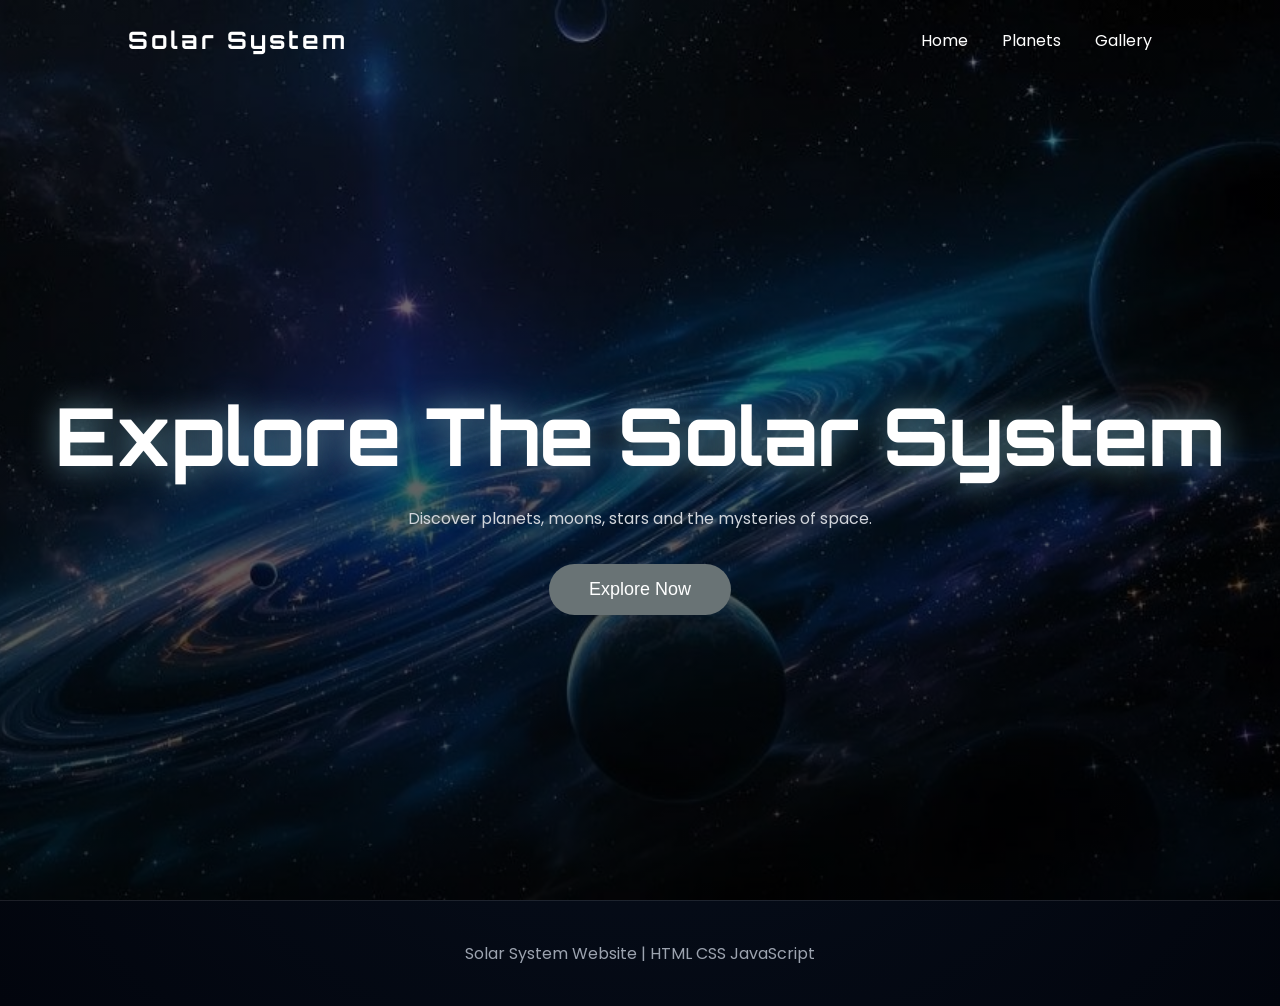
==== index.html @ 66efa1b5 "edits personal editing" ====
<!DOCTYPE html>
<html lang="en">

<head>

<meta charset="UTF-8">

<meta name="viewport"
content="width=device-width, initial-scale=1.0">

<title>Solar System</title>

<link rel="stylesheet" href="style.css">

<link href="https://fonts.googleapis.com/css2?family=Orbitron:wght@400;700&family=Poppins:wght@300;400;500&display=swap" rel="stylesheet">

</head>

<body>


<header>

<h2 class="logo">Solar System</h2>

<nav>

<a href="index.html">Home</a>

<a href="planets.html">Planets</a>

<a href="more.html">Gallery</a>

</nav>

</header>



<section class="home">

<div class="home-content">

<h1>Explore The Solar System</h1>

<p>

Discover planets, moons,
stars and the mysteries of space.

</p>


<a href="planets.html">

<button>

Explore Now

</button>

</a>

</div>

</section>


<footer>

<p>

Solar System Website |
HTML CSS JavaScript

</p>

</footer>

</body>
</html>
---- style.css ----
*{
    margin:0;
    padding:0;
    box-sizing:border-box;
}

body{

    background:
    radial-gradient(circle,#081120,#02050d);

    color:white;

    font-family:'Poppins',sans-serif;

    overflow-x:hidden;
}




header{

    position:fixed;

    top:0;

    width:100%;

    padding:25px 10%;

    display:flex;

    justify-content:space-between;

    align-items:center;

    z-index:1000;

   

   
}

.logo{

    font-family:'Orbitron',sans-serif;

    letter-spacing:3px;
}

nav a{

    color:white;

    text-decoration:none;

    margin-left:30px;

    transition:0.3s;
}

nav a:hover{

    color:#859ca3c4;
}



h1{
    margin-top: 100px;
font-size:60px;
}


.home{

    height:100vh;

    background:

    linear-gradient(
    rgba(0,0,0,0.5),
    rgba(0,0,0,0.7)
    ),

    url("img/as.jpg");

    background-size:cover;

    background-position:center;

    display:flex;

    justify-content:center;

    align-items:center;

    text-align:center;
}

.home-content h1{

    font-size:80px;

    margin-bottom:20px;

    font-family:'Orbitron',sans-serif;

    text-shadow:
    0 0 30px #5c8794;
}

.home-content p{

    width:700px;

    max-width:90%;

    margin:auto;

    margin-bottom:30px;

    line-height:1.8;

    color:#d1d5db;
}

.home-content button{

    padding:15px 40px;

    border:none;

    border-radius:40px;

    background:#697375;

    color:white;

    cursor:pointer;

    transition:0.4s;

    font-size:18px;
}

.home-content button:hover{

    transform:scale(1.1);

    box-shadow:
    0 0 30px #708991;
}



.planets-section{

    min-height:100vh;

    display:flex;

    justify-content:center;

    align-items:center;

    padding:120px 5%;
}

.container{

    width:100%;

    min-height:80vh;

    border-radius:30px;

    position:relative;

    background:
    rgba(255,255,255,0.03);

    border:
    1px solid rgba(255,255,255,0.1);

    backdrop-filter:blur(10px);

    box-shadow:
    0 0 60px rgba(76,201,240,0.3);

    display:flex;

    justify-content:center;

    align-items:center;
}




.center{

    display:flex;

    align-items:center;

    gap:40px;
}

.planet-box{

    text-align:center;
}



#planet{

    width:350px;

    height:350px;

    border-radius:50%;

    object-fit:cover;

    box-shadow:
    0 0 40px #4cc9f0,
    0 0 90px #4cc9f0;

    animation:
    float 5s ease-in-out infinite;
}

#planet-name{

    margin-top:30px;

    font-size:60px;

    font-family:'Orbitron',sans-serif;
}

#planet-text{

    width:500px;

    max-width:90%;

    margin:auto;

    margin-top:20px;

    line-height:1.8;

    color:#d1d5db;
}



.small-planets{

    position:absolute;

    display:flex;

    gap:20px;
}

.left{

    left:40px;
}

.right{

    right:40px;
}

.small-planets img{

    width:80px;

    height:80px;

    border-radius:50%;

    object-fit:cover;

    opacity:0.7;

    transition:0.4s;
}

.small-planets img:hover{

    transform:scale(1.2);

    opacity:1;
}




button{

    background:none;

    border:none;

    color:white;

    font-size:40px;

    cursor:pointer;

    transition:0.3s;
}

button:hover{

    color:#91b5c0;

    transform:scale(1.2);
}




.cards{

    padding:140px 5%;

    display:grid;

    grid-template-columns:
    repeat(auto-fit,minmax(250px,1fr));

    gap:40px;
}

.card{

    background:
    rgba(255,255,255,0.05);

    border:
    1px solid rgba(255,255,255,0.1);

    border-radius:30px;

    padding:30px;

    text-align:center;

    text-decoration:none;

    color:white;

    transition:0.4s;

    backdrop-filter:blur(10px);
}

.card:hover{

    transform:translateY(-10px);

    box-shadow:
    0 0 30px rgba(76,201,240,0.5);
}

.card img{

    width:180px;

    height:180px;

    border-radius:50%;

    object-fit:cover;

    margin-bottom:20px;

    box-shadow:
    0 0 25px rgba(76,201,240,0.4);
}

.card h2{

    font-size:40px;

    margin-bottom:15px;

    font-family:'Orbitron',sans-serif;
}

.card p{
    color:#d1d5db;

    line-height:1.7;
}



.planet-page{

    min-height:100vh;

    display:flex;

    flex-direction:column;

    justify-content:center;

    align-items:center;

    text-align:center;

    padding:120px 10%;
}

.planet-page img{

    width:300px;

    height:300px;

    border-radius:50%;

    object-fit:cover;

    margin-bottom:40px;

    box-shadow:
    0 0 40px #4cc9f0;
}

.planet-page h1{

    font-size:70px;

    margin-bottom:30px;

    font-family:'Orbitron',sans-serif;
}

.planet-page p{

    width:700px;

    max-width:100%;

    line-height:2;

    color:#d1d5db;
}




footer{

    text-align:center;

    padding:40px;

    border-top:
    1px solid rgba(255,255,255,0.1);

    color:#9ca3af;
}


/* ANIMATION */

@keyframes float{

    0%,100%{

        transform:translateY(0);
    }

    50%{

        transform:translateY(-15px);
    }
}


@media(max-width:900px){

    nav{

        display:none;
    }

    .home-content h1{

        font-size:45px;
    }

    #planet{

        width:220px;

        height:220px;
    }

    #planet-name{

        font-size:40px;
    }

    .small-planets{

        display:none;
    }

    .planet-page h1{

        font-size:45px;
    }

    .card h2{

        font-size:30px;
    }
}






.planets-slider{

min-height:100vh;

display:flex;

justify-content:center;

align-items:center;

padding:120px 5%;

position:relative;

overflow:visible;
}




.container{
margin-top: 90px;
width:100%;

height:78vh;

border-radius:40px;

position:relative;

background:
rgba(255,255,255,0.03);

border:
1px solid rgba(255,255,255,0.08);

backdrop-filter:blur(12px);

box-shadow:
0 0 80px rgba(76,201,240,0.15);

display:flex;

justify-content:center;

align-items:center;
}




.center{

display:flex;

align-items:center;

justify-content:center;
}




.planet-box{

text-align:center;

animation:
fade 1s;
}


#planet{

width:360px;

height:360px;

border-radius:50%;

object-fit:cover;

transition:0.5s;

box-shadow:
0 0 40px #4cc9f0,
0 0 100px rgba(76,201,240,0.5);

animation:
float 5s ease-in-out infinite;
}


#planet-name{

margin-top:30px;

font-size:75px;

font-family:'Orbitron',sans-serif;

text-shadow:
0 0 20px #4cc9f0;
}


#planet-text{

width:600px;

max-width:90%;

margin:auto;

margin-top:20px;

line-height:2;

font-size:17px;

color:#d1d5db;
}




.small-planets{

position:absolute;

display:flex;

align-items:center;

gap:18px;
}


.left{

left:40px;
}

.right{

right:40px;
}


.small-planets img{

border-radius:50%;

object-fit:cover;

opacity:0.25;

transition:0.4s;
}



.small-planets img:nth-child(1){

width:55px;
height:55px;
}

.small-planets img:nth-child(2){

width:85px;
height:85px;
}

.small-planets img:nth-child(3){

width:120px;
height:120px;

opacity:0.7;
}


.right img:nth-child(1){

width:120px;
height:120px;

opacity:0.7;
}

.right img:nth-child(2){

width:85px;
height:85px;
}

.right img:nth-child(3){

width:55px;
height:55px;
}


.small-planets img:hover{

transform:scale(1.1);

opacity:1;
}




.arrow{

position:absolute;

top:50%;

transform:translateY(-50%);

width:70px;

height:70px;

border-radius:50%;

border:
1px solid rgba(255,255,255,0.08);

background:
rgba(255,255,255,0.05);

backdrop-filter:blur(10px);

font-size:35px;

color:white;

cursor:pointer;

transition:0.4s;

z-index:10;
}


.arrow:hover{

background:#4cc9f0;

transform:
translateY(-50%)
scale(1.1);

box-shadow:
0 0 25px #4cc9f0;
}


.left-arrow{

left:20px;
}

.right-arrow{

right:20px;
}




@keyframes fade{

from{

opacity:0;

transform:scale(0.8);
}

to{

opacity:1;

transform:scale(1);
}
}



@media(max-width:950px){

.small-planets{

display:none;
}

#planet{

width:230px;
height:230px;
}

#planet-name{

font-size:45px;
}

#planet-text{

font-size:15px;
}

.arrow{

width:55px;
height:55px;
font-size:25px;
}

}
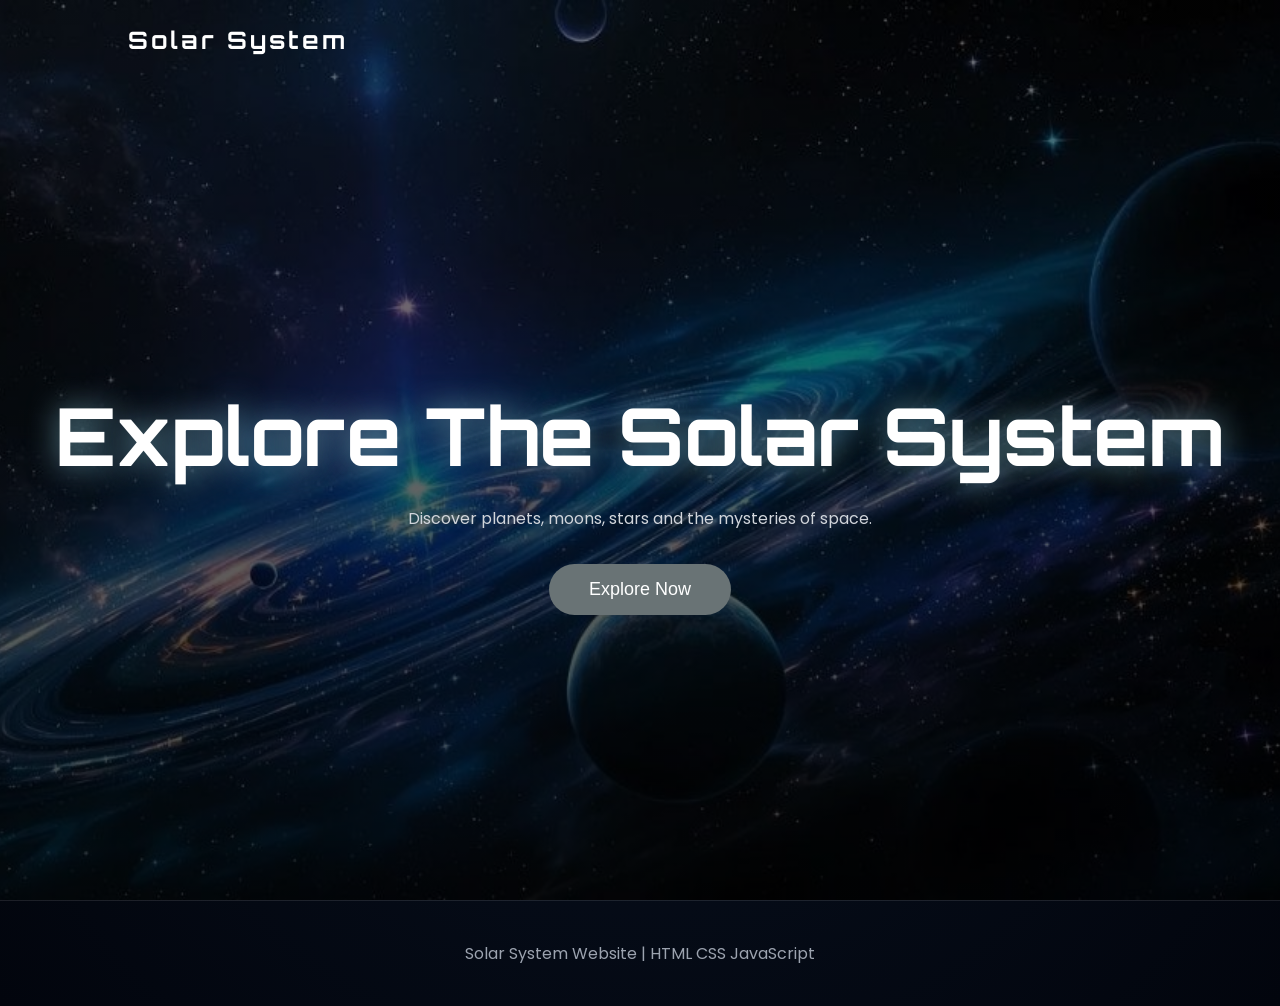
==== commit 691dfdac: "new" ====
--- a/index.html
+++ b/index.html
@@ -22,7 +22,7 @@
 <header>
 
 <h2 class="logo">Solar System</h2>
-
+<div class="menu">
 <nav>
 
 <a href="index.html">Home</a>
@@ -32,7 +32,7 @@
 <a href="more.html">Gallery</a>
 
 </nav>
-
+</div>
 </header>
 
 
@@ -61,6 +61,7 @@
 
 </a>
 
+
 </div>
 
 </section>
--- a/style.css
+++ b/style.css
@@ -42,6 +42,9 @@
    
 }
 
+.menu{
+    display: none;
+}
 .logo{
 
     font-family:'Orbitron',sans-serif;
@@ -850,6 +853,7 @@
 font-size:15px;
 }
 
+
 .arrow{
 
 width:55px;
@@ -857,4 +861,108 @@
 font-size:25px;
 }
 
-}+}
+
+
+
+
+
+
+@media (max-width: 768px) {
+nav{
+    display: none;
+}
+.menu{
+    display: block;
+    font-size: 30px;
+    cursor: pointer;
+}
+  header {
+    padding: 15px 5%;
+  }
+
+  h1 {
+    font-size: 35px;
+  }
+
+  .home-content h1 {
+    font-size: 40px;
+  }
+
+  .home-content p {
+    width: 100%;
+    font-size: 14px;
+  }
+
+  .home-content button {
+    padding: 12px 25px;
+    font-size: 16px;
+  }
+
+  
+  #planet {
+    width: 200px;
+    height: 200px;
+  }
+
+  #planet-name {
+    font-size: 32px;
+  }
+
+  #planet-text {
+    width: 100%;
+    font-size: 14px;
+  }
+
+
+  .planets-slider {
+    padding: 80px 5%;
+  }
+
+  .container {
+    height: auto;
+    padding: 40px 10px;
+  }
+
+  .center {
+    flex-direction: column;
+    gap: 20px;
+  }
+
+
+  .cards {
+    grid-template-columns: 1fr;
+    padding: 80px 5%;
+  }
+
+  .card img {
+    width: 140px;
+    height: 140px;
+  }
+
+  .card h2 {
+    font-size: 25px;
+  }
+
+  
+  .planet-page h1 {
+    font-size: 35px;
+  }
+
+  .planet-page img {
+    width: 200px;
+    height: 200px;
+  }
+
+  .planet-page p {
+    font-size: 14px;
+  }
+
+  
+  .arrow {
+    width: 45px;
+    height: 45px;
+    font-size: 22px;
+  }
+
+}
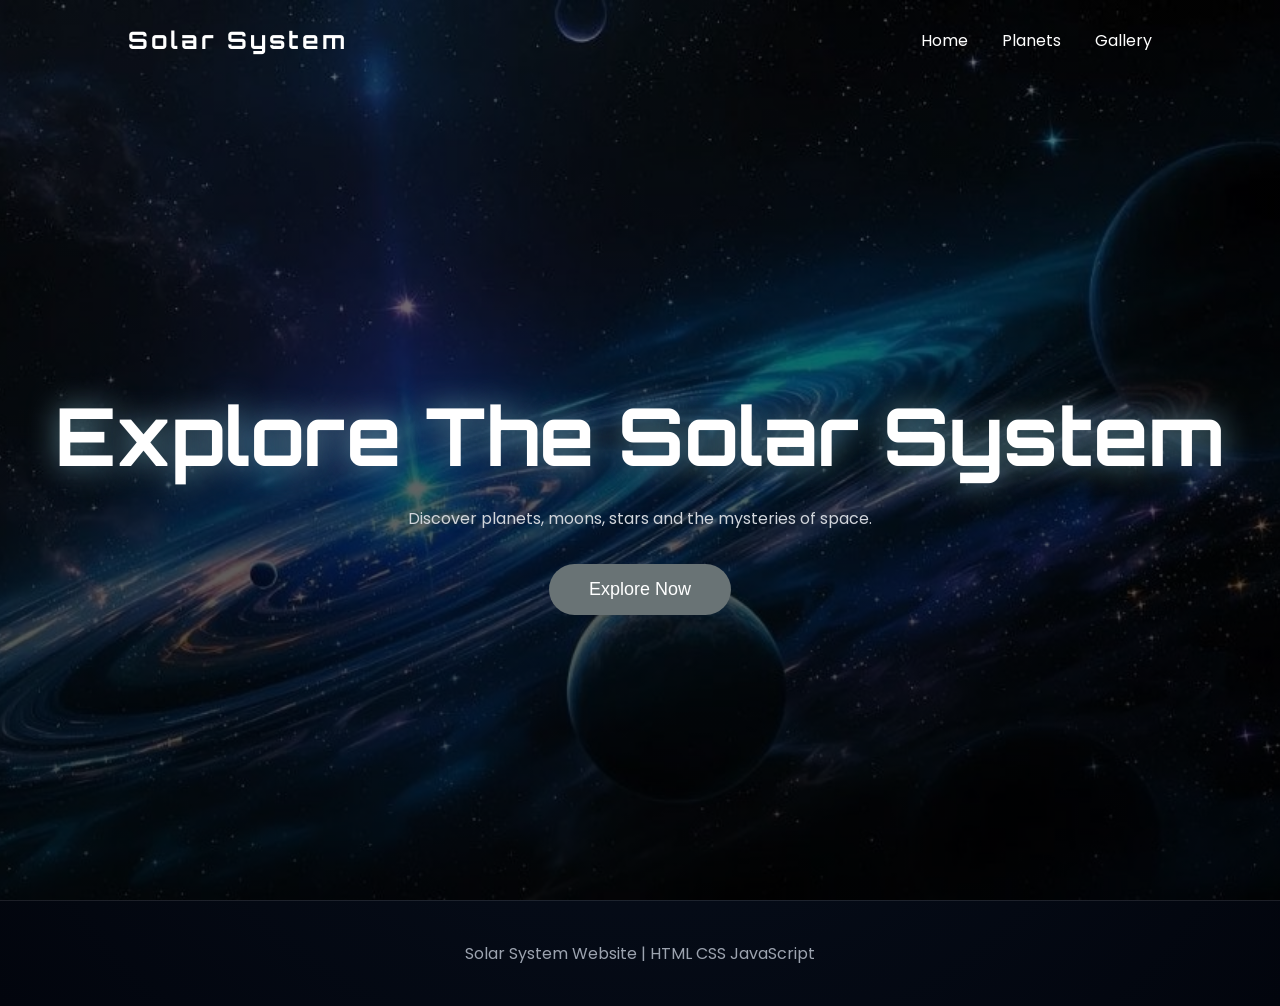
==== commit 525e1a20: "nav" ====
--- a/index.html
+++ b/index.html
@@ -22,7 +22,7 @@
 <header>
 
 <h2 class="logo">Solar System</h2>
-<div class="menu">
+<div class="menu"></div>
 <nav>
 
 <a href="index.html">Home</a>
@@ -32,7 +32,7 @@
 <a href="more.html">Gallery</a>
 
 </nav>
-</div>
+
 </header>
 
 
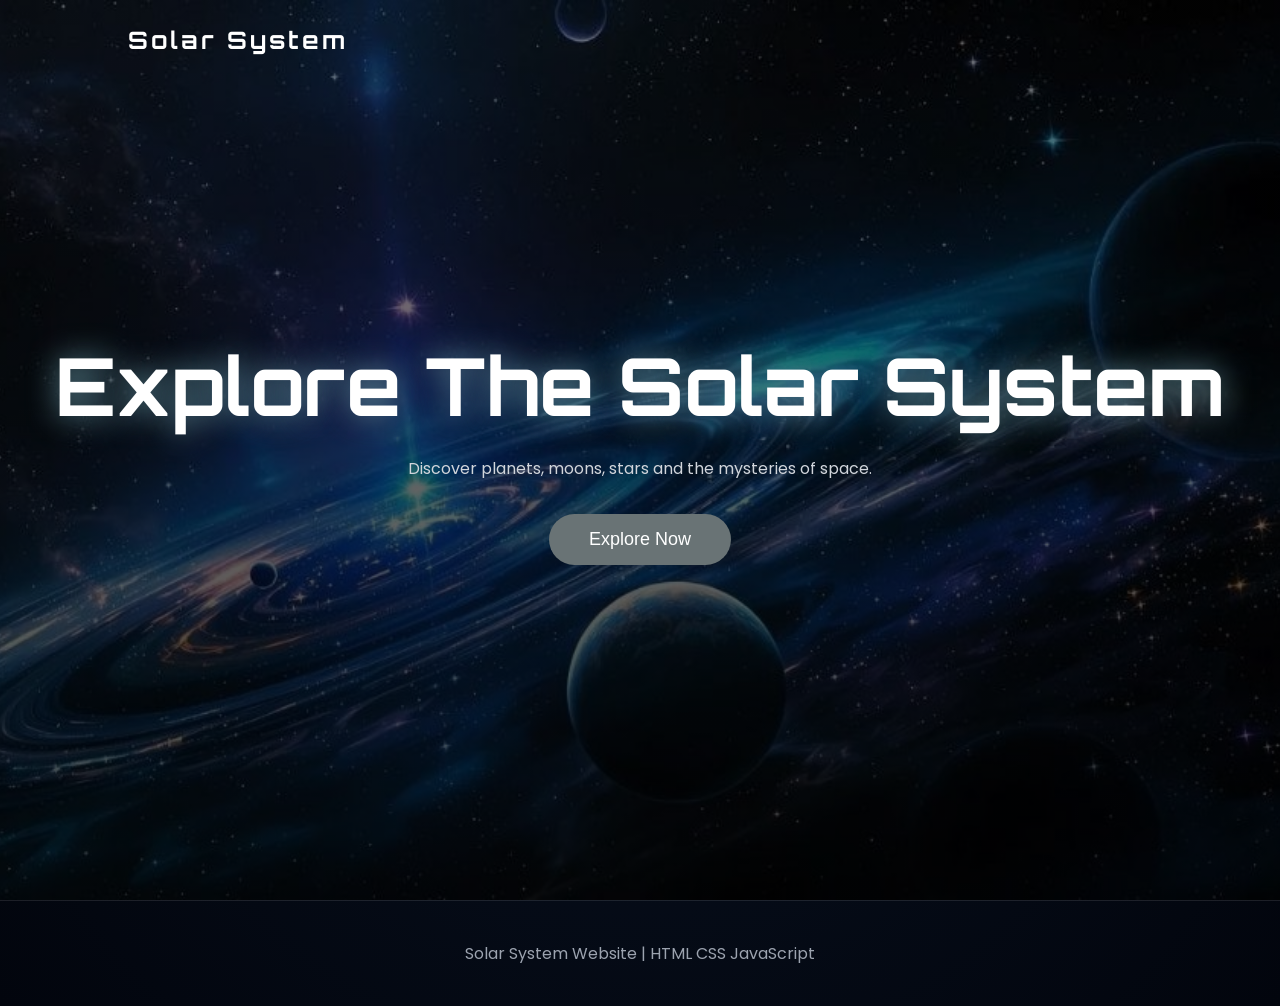
==== commit 6a72debb: "another" ====
--- a/index.html
+++ b/index.html
@@ -22,7 +22,7 @@
 <header>
 
 <h2 class="logo">Solar System</h2>
-<div class="menu"></div>
+<div class="menu">
 <nav>
 
 <a href="index.html">Home</a>
@@ -32,7 +32,7 @@
 <a href="more.html">Gallery</a>
 
 </nav>
-
+</div>
 </header>
 
 
--- a/style.css
+++ b/style.css
@@ -1,968 +1,430 @@
-*{
+ *{
     margin:0;
     padding:0;
     box-sizing:border-box;
 }
 
 body{
-
+    background: radial-gradient(circle,#081120,#02050d);
+    color:white;
+    font-family:'Poppins',sans-serif;
+    overflow-x:hidden;
+}
+
+
+header{
+    position:fixed;
+    top:0;
+    width:100%;
+    padding:25px 10%;
+    display:flex;
+    justify-content:space-between;
+    align-items:center;
+    z-index:1000;
+}
+
+.logo{
+    font-family:'Orbitron',sans-serif;
+    letter-spacing:3px;
+}
+
+.menu{
+    display:none;
+    font-size:30px;
+    cursor:pointer;
+    color:white;
+}
+
+nav a{
+    color:white;
+    text-decoration:none;
+    margin-left:30px;
+    transition:0.3s;
+}
+
+nav a:hover{
+    color:#859ca3c4;
+}
+
+.home{
+    height:100vh;
     background:
-    radial-gradient(circle,#081120,#02050d);
-
-    color:white;
-
-    font-family:'Poppins',sans-serif;
-
-    overflow-x:hidden;
-}
-
-
-
-
-header{
-
-    position:fixed;
-
-    top:0;
-
+    linear-gradient(rgba(0,0,0,0.5),rgba(0,0,0,0.7)),
+    url("img/as.jpg");
+    background-size:cover;
+    background-position:center;
+    display:flex;
+    justify-content:center;
+    align-items:center;
+    text-align:center;
+}
+
+.home-content h1{
+    font-size:80px;
+    margin-bottom:20px;
+    font-family:'Orbitron',sans-serif;
+    text-shadow:0 0 30px #5c8794;
+}
+
+.home-content p{
+    width:700px;
+    max-width:90%;
+    margin:auto;
+    margin-bottom:30px;
+    line-height:1.8;
+    color:#d1d5db;
+}
+
+.home-content button{
+    padding:15px 40px;
+    border:none;
+    border-radius:40px;
+    background:#697375;
+    color:white;
+    cursor:pointer;
+    transition:0.4s;
+    font-size:18px;
+}
+
+.home-content button:hover{
+    transform:scale(1.1);
+    box-shadow:0 0 30px #708991;
+}
+
+
+.planets-slider{
+    min-height:100vh;
+    display:flex;
+    justify-content:center;
+    align-items:center;
+    padding:120px 5%;
+    position:relative;
+}
+
+.container{
+    margin-top:90px;
     width:100%;
-
-    padding:25px 10%;
-
-    display:flex;
-
-    justify-content:space-between;
-
-    align-items:center;
-
-    z-index:1000;
-
-   
-
-   
-}
-
-.menu{
-    display: none;
-}
-.logo{
-
+    height:78vh;
+    border-radius:40px;
+    position:relative;
+    background:rgba(255,255,255,0.03);
+    border:1px solid rgba(255,255,255,0.08);
+    backdrop-filter:blur(12px);
+    box-shadow:0 0 80px rgba(76,201,240,0.15);
+    display:flex;
+    justify-content:center;
+    align-items:center;
+}
+
+.center{
+    display:flex;
+    align-items:center;
+    justify-content:center;
+    gap:40px;
+}
+
+.planet-box{
+    text-align:center;
+    animation:fade 1s;
+}
+
+#planet{
+    width:360px;
+    height:360px;
+    border-radius:50%;
+    object-fit:cover;
+    transition:0.5s;
+    box-shadow:0 0 40px #4cc9f0,0 0 100px rgba(76,201,240,0.5);
+    animation:float 5s ease-in-out infinite;
+}
+
+#planet-name{
+    margin-top:30px;
+    font-size:75px;
     font-family:'Orbitron',sans-serif;
-
-    letter-spacing:3px;
-}
-
-nav a{
-
-    color:white;
-
+    text-shadow:0 0 20px #4cc9f0;
+}
+
+#planet-text{
+    width:600px;
+    max-width:90%;
+    margin:auto;
+    margin-top:20px;
+    line-height:2;
+    font-size:17px;
+    color:#d1d5db;
+}
+
+
+.small-planets{
+    position:absolute;
+    display:flex;
+    align-items:center;
+    gap:18px;
+}
+
+.left{ left:40px; }
+.right{ right:40px; }
+
+.small-planets img{
+    border-radius:50%;
+    object-fit:cover;
+    opacity:0.25;
+    transition:0.4s;
+}
+
+.small-planets img:nth-child(1){width:55px;height:55px;}
+.small-planets img:nth-child(2){width:85px;height:85px;}
+.small-planets img:nth-child(3){width:120px;height:120px;opacity:0.7;}
+
+.right img:nth-child(1){width:120px;height:120px;opacity:0.7;}
+.right img:nth-child(2){width:85px;height:85px;}
+.right img:nth-child(3){width:55px;height:55px;}
+
+.small-planets img:hover{
+    transform:scale(1.1);
+    opacity:1;
+}
+
+
+.arrow{
+    position:absolute;
+    top:50%;
+    transform:translateY(-50%);
+    width:70px;
+    height:70px;
+    border-radius:50%;
+    border:1px solid rgba(255,255,255,0.08);
+    background:rgba(255,255,255,0.05);
+    backdrop-filter:blur(10px);
+    font-size:35px;
+    color:white;
+    cursor:pointer;
+    transition:0.4s;
+    z-index:10;
+}
+
+.arrow:hover{
+    background:#4cc9f0;
+    transform:translateY(-50%) scale(1.1);
+    box-shadow:0 0 25px #4cc9f0;
+}
+
+.left-arrow{ left:20px; }
+.right-arrow{ right:20px; }
+
+.cards{
+    padding:140px 5%;
+    display:grid;
+    grid-template-columns:repeat(auto-fit,minmax(250px,1fr));
+    gap:40px;
+}
+
+.card{
+    background:rgba(255,255,255,0.05);
+    border:1px solid rgba(255,255,255,0.1);
+    border-radius:30px;
+    padding:30px;
+    text-align:center;
     text-decoration:none;
-
-    margin-left:30px;
-
-    transition:0.3s;
-}
-
-nav a:hover{
-
-    color:#859ca3c4;
-}
-
-
-
-h1{
-    margin-top: 100px;
-font-size:60px;
-}
-
-
-.home{
-
-    height:100vh;
-
-    background:
-
-    linear-gradient(
-    rgba(0,0,0,0.5),
-    rgba(0,0,0,0.7)
-    ),
-
-    url("img/as.jpg");
-
-    background-size:cover;
-
-    background-position:center;
-
-    display:flex;
-
-    justify-content:center;
-
-    align-items:center;
-
-    text-align:center;
-}
-
-.home-content h1{
-
-    font-size:80px;
-
+    color:white;
+    transition:0.4s;
+    backdrop-filter:blur(10px);
+}
+
+.card:hover{
+    transform:translateY(-10px);
+    box-shadow:0 0 30px rgba(76,201,240,0.5);
+}
+
+.card img{
+    width:180px;
+    height:180px;
+    border-radius:50%;
+    object-fit:cover;
     margin-bottom:20px;
-
-    font-family:'Orbitron',sans-serif;
-
-    text-shadow:
-    0 0 30px #5c8794;
-}
-
-.home-content p{
-
-    width:700px;
-
-    max-width:90%;
-
-    margin:auto;
-
-    margin-bottom:30px;
-
-    line-height:1.8;
-
-    color:#d1d5db;
-}
-
-.home-content button{
-
-    padding:15px 40px;
-
-    border:none;
-
-    border-radius:40px;
-
-    background:#697375;
-
-    color:white;
-
-    cursor:pointer;
-
-    transition:0.4s;
-
-    font-size:18px;
-}
-
-.home-content button:hover{
-
-    transform:scale(1.1);
-
-    box-shadow:
-    0 0 30px #708991;
-}
-
-
-
-.planets-section{
-
-    min-height:100vh;
-
-    display:flex;
-
-    justify-content:center;
-
-    align-items:center;
-
-    padding:120px 5%;
-}
-
-.container{
-
-    width:100%;
-
-    min-height:80vh;
-
-    border-radius:30px;
-
-    position:relative;
-
-    background:
-    rgba(255,255,255,0.03);
-
-    border:
-    1px solid rgba(255,255,255,0.1);
-
-    backdrop-filter:blur(10px);
-
-    box-shadow:
-    0 0 60px rgba(76,201,240,0.3);
-
-    display:flex;
-
-    justify-content:center;
-
-    align-items:center;
-}
-
-
-
-
-.center{
-
-    display:flex;
-
-    align-items:center;
-
-    gap:40px;
-}
-
-.planet-box{
-
-    text-align:center;
-}
-
-
-
-#planet{
-
-    width:350px;
-
-    height:350px;
-
-    border-radius:50%;
-
-    object-fit:cover;
-
-    box-shadow:
-    0 0 40px #4cc9f0,
-    0 0 90px #4cc9f0;
-
-    animation:
-    float 5s ease-in-out infinite;
-}
-
-#planet-name{
-
-    margin-top:30px;
-
-    font-size:60px;
-
-    font-family:'Orbitron',sans-serif;
-}
-
-#planet-text{
-
-    width:500px;
-
-    max-width:90%;
-
-    margin:auto;
-
-    margin-top:20px;
-
-    line-height:1.8;
-
-    color:#d1d5db;
-}
-
-
-
-.small-planets{
-
-    position:absolute;
-
-    display:flex;
-
-    gap:20px;
-}
-
-.left{
-
-    left:40px;
-}
-
-.right{
-
-    right:40px;
-}
-
-.small-planets img{
-
-    width:80px;
-
-    height:80px;
-
-    border-radius:50%;
-
-    object-fit:cover;
-
-    opacity:0.7;
-
-    transition:0.4s;
-}
-
-.small-planets img:hover{
-
-    transform:scale(1.2);
-
-    opacity:1;
-}
-
-
-
-
-button{
-
-    background:none;
-
-    border:none;
-
-    color:white;
-
+}
+
+.card h2{
     font-size:40px;
-
-    cursor:pointer;
-
-    transition:0.3s;
-}
-
-button:hover{
-
-    color:#91b5c0;
-
-    transform:scale(1.2);
-}
-
-
-
-
-.cards{
-
-    padding:140px 5%;
-
-    display:grid;
-
-    grid-template-columns:
-    repeat(auto-fit,minmax(250px,1fr));
-
-    gap:40px;
-}
-
-.card{
-
-    background:
-    rgba(255,255,255,0.05);
-
-    border:
-    1px solid rgba(255,255,255,0.1);
-
-    border-radius:30px;
-
-    padding:30px;
-
-    text-align:center;
-
-    text-decoration:none;
-
-    color:white;
-
-    transition:0.4s;
-
-    backdrop-filter:blur(10px);
-}
-
-.card:hover{
-
-    transform:translateY(-10px);
-
-    box-shadow:
-    0 0 30px rgba(76,201,240,0.5);
-}
-
-.card img{
-
-    width:180px;
-
-    height:180px;
-
-    border-radius:50%;
-
-    object-fit:cover;
-
-    margin-bottom:20px;
-
-    box-shadow:
-    0 0 25px rgba(76,201,240,0.4);
-}
-
-.card h2{
-
-    font-size:40px;
-
     margin-bottom:15px;
-
     font-family:'Orbitron',sans-serif;
 }
 
 .card p{
     color:#d1d5db;
-
     line-height:1.7;
 }
 
-
-
 .planet-page{
-
     min-height:100vh;
-
-    display:flex;
-
+    display:flex;
     flex-direction:column;
-
     justify-content:center;
-
-    align-items:center;
-
+    align-items:center;
     text-align:center;
-
     padding:120px 10%;
 }
 
 .planet-page img{
-
     width:300px;
-
     height:300px;
-
     border-radius:50%;
-
     object-fit:cover;
-
     margin-bottom:40px;
-
-    box-shadow:
-    0 0 40px #4cc9f0;
 }
 
 .planet-page h1{
-
     font-size:70px;
-
     margin-bottom:30px;
-
     font-family:'Orbitron',sans-serif;
 }
 
 .planet-page p{
-
     width:700px;
-
     max-width:100%;
-
     line-height:2;
-
     color:#d1d5db;
 }
 
 
-
-
 footer{
-
     text-align:center;
-
     padding:40px;
-
-    border-top:
-    1px solid rgba(255,255,255,0.1);
-
+    border-top:1px solid rgba(255,255,255,0.1);
     color:#9ca3af;
 }
 
 
-/* ANIMATION */
-
 @keyframes float{
-
-    0%,100%{
-
-        transform:translateY(0);
-    }
-
-    50%{
-
-        transform:translateY(-15px);
-    }
+    0%,100%{transform:translateY(0);}
+    50%{transform:translateY(-15px);}
+}
+
+@keyframes fade{
+    from{opacity:0;transform:scale(0.8);}
+    to{opacity:1;transform:scale(1);}
 }
 
 
 @media(max-width:900px){
 
     nav{
-
         display:none;
     }
 
+    .menu{
+        display:block;
+    }
+
     .home-content h1{
-
         font-size:45px;
     }
 
     #planet{
-
         width:220px;
-
         height:220px;
     }
 
     #planet-name{
-
         font-size:40px;
     }
 
     .small-planets{
-
         display:none;
     }
 
     .planet-page h1{
-
         font-size:45px;
     }
 
     .card h2{
-
         font-size:30px;
     }
 }
 
-
-
-
-
-
-.planets-slider{
-
-min-height:100vh;
-
-display:flex;
-
-justify-content:center;
-
-align-items:center;
-
-padding:120px 5%;
-
-position:relative;
-
-overflow:visible;
-}
-
-
-
-
-.container{
-margin-top: 90px;
-width:100%;
-
-height:78vh;
-
-border-radius:40px;
-
-position:relative;
-
-background:
-rgba(255,255,255,0.03);
-
-border:
-1px solid rgba(255,255,255,0.08);
-
-backdrop-filter:blur(12px);
-
-box-shadow:
-0 0 80px rgba(76,201,240,0.15);
-
-display:flex;
-
-justify-content:center;
-
-align-items:center;
-}
-
-
-
-
-.center{
-
-display:flex;
-
-align-items:center;
-
-justify-content:center;
-}
-
-
-
-
-.planet-box{
-
-text-align:center;
-
-animation:
-fade 1s;
-}
-
-
-#planet{
-
-width:360px;
-
-height:360px;
-
-border-radius:50%;
-
-object-fit:cover;
-
-transition:0.5s;
-
-box-shadow:
-0 0 40px #4cc9f0,
-0 0 100px rgba(76,201,240,0.5);
-
-animation:
-float 5s ease-in-out infinite;
-}
-
-
-#planet-name{
-
-margin-top:30px;
-
-font-size:75px;
-
-font-family:'Orbitron',sans-serif;
-
-text-shadow:
-0 0 20px #4cc9f0;
-}
-
-
-#planet-text{
-
-width:600px;
-
-max-width:90%;
-
-margin:auto;
-
-margin-top:20px;
-
-line-height:2;
-
-font-size:17px;
-
-color:#d1d5db;
-}
-
-
-
-
-.small-planets{
-
-position:absolute;
-
-display:flex;
-
-align-items:center;
-
-gap:18px;
-}
-
-
-.left{
-
-left:40px;
-}
-
-.right{
-
-right:40px;
-}
-
-
-.small-planets img{
-
-border-radius:50%;
-
-object-fit:cover;
-
-opacity:0.25;
-
-transition:0.4s;
-}
-
-
-
-.small-planets img:nth-child(1){
-
-width:55px;
-height:55px;
-}
-
-.small-planets img:nth-child(2){
-
-width:85px;
-height:85px;
-}
-
-.small-planets img:nth-child(3){
-
-width:120px;
-height:120px;
-
-opacity:0.7;
-}
-
-
-.right img:nth-child(1){
-
-width:120px;
-height:120px;
-
-opacity:0.7;
-}
-
-.right img:nth-child(2){
-
-width:85px;
-height:85px;
-}
-
-.right img:nth-child(3){
-
-width:55px;
-height:55px;
-}
-
-
-.small-planets img:hover{
-
-transform:scale(1.1);
-
-opacity:1;
-}
-
-
-
-
-.arrow{
-
-position:absolute;
-
-top:50%;
-
-transform:translateY(-50%);
-
-width:70px;
-
-height:70px;
-
-border-radius:50%;
-
-border:
-1px solid rgba(255,255,255,0.08);
-
-background:
-rgba(255,255,255,0.05);
-
-backdrop-filter:blur(10px);
-
-font-size:35px;
-
-color:white;
-
-cursor:pointer;
-
-transition:0.4s;
-
-z-index:10;
-}
-
-
-.arrow:hover{
-
-background:#4cc9f0;
-
-transform:
-translateY(-50%)
-scale(1.1);
-
-box-shadow:
-0 0 25px #4cc9f0;
-}
-
-
-.left-arrow{
-
-left:20px;
-}
-
-.right-arrow{
-
-right:20px;
-}
-
-
-
-
-@keyframes fade{
-
-from{
-
-opacity:0;
-
-transform:scale(0.8);
-}
-
-to{
-
-opacity:1;
-
-transform:scale(1);
-}
-}
-
-
-
-@media(max-width:950px){
-
-.small-planets{
-
-display:none;
-}
-
-#planet{
-
-width:230px;
-height:230px;
-}
-
-#planet-name{
-
-font-size:45px;
-}
-
-#planet-text{
-
-font-size:15px;
-}
-
-
-.arrow{
-
-width:55px;
-height:55px;
-font-size:25px;
-}
-
-}
-
-
-
-
-
-
-@media (max-width: 768px) {
-nav{
-    display: none;
-}
-.menu{
-    display: block;
-    font-size: 30px;
-    cursor: pointer;
-}
-  header {
-    padding: 15px 5%;
-  }
-
-  h1 {
-    font-size: 35px;
-  }
-
-  .home-content h1 {
-    font-size: 40px;
-  }
-
-  .home-content p {
-    width: 100%;
-    font-size: 14px;
-  }
-
-  .home-content button {
-    padding: 12px 25px;
-    font-size: 16px;
-  }
-
-  
-  #planet {
-    width: 200px;
-    height: 200px;
-  }
-
-  #planet-name {
-    font-size: 32px;
-  }
-
-  #planet-text {
-    width: 100%;
-    font-size: 14px;
-  }
-
-
-  .planets-slider {
-    padding: 80px 5%;
-  }
-
-  .container {
-    height: auto;
-    padding: 40px 10px;
-  }
-
-  .center {
-    flex-direction: column;
-    gap: 20px;
-  }
-
-
-  .cards {
-    grid-template-columns: 1fr;
-    padding: 80px 5%;
-  }
-
-  .card img {
-    width: 140px;
-    height: 140px;
-  }
-
-  .card h2 {
-    font-size: 25px;
-  }
-
-  
-  .planet-page h1 {
-    font-size: 35px;
-  }
-
-  .planet-page img {
-    width: 200px;
-    height: 200px;
-  }
-
-  .planet-page p {
-    font-size: 14px;
-  }
-
-  
-  .arrow {
-    width: 45px;
-    height: 45px;
-    font-size: 22px;
-  }
-
-}
+@media(max-width:768px){
+
+    header{
+        padding:15px 5%;
+    }
+
+    .menu{
+        font-size:30px;
+    }
+
+    .home-content h1{
+        font-size:40px;
+    }
+
+    .home-content p{
+        width:100%;
+        font-size:14px;
+    }
+
+    .home-content button{
+        padding:12px 25px;
+        font-size:16px;
+    }
+
+    #planet{
+        width:200px;
+        height:200px;
+    }
+
+    #planet-name{
+        font-size:32px;
+    }
+
+    #planet-text{
+        width:100%;
+        font-size:14px;
+    }
+
+    .planets-slider{
+        padding:80px 5%;
+    }
+
+    .container{
+        height:auto;
+        padding:40px 10px;
+    }
+
+    .center{
+        flex-direction:column;
+        gap:20px;
+    }
+
+    .cards{
+        grid-template-columns:1fr;
+        padding:80px 5%;
+    }
+
+    .card img{
+        width:140px;
+        height:140px;
+    }
+
+    .card h2{
+        font-size:25px;
+    }
+
+    .planet-page h1{
+        font-size:35px;
+    }
+
+    .planet-page img{
+        width:200px;
+        height:200px;
+    }
+
+    .planet-page p{
+        font-size:14px;
+    }
+
+    .arrow{
+        width:45px;
+        height:45px;
+        font-size:22px;
+    }
+}
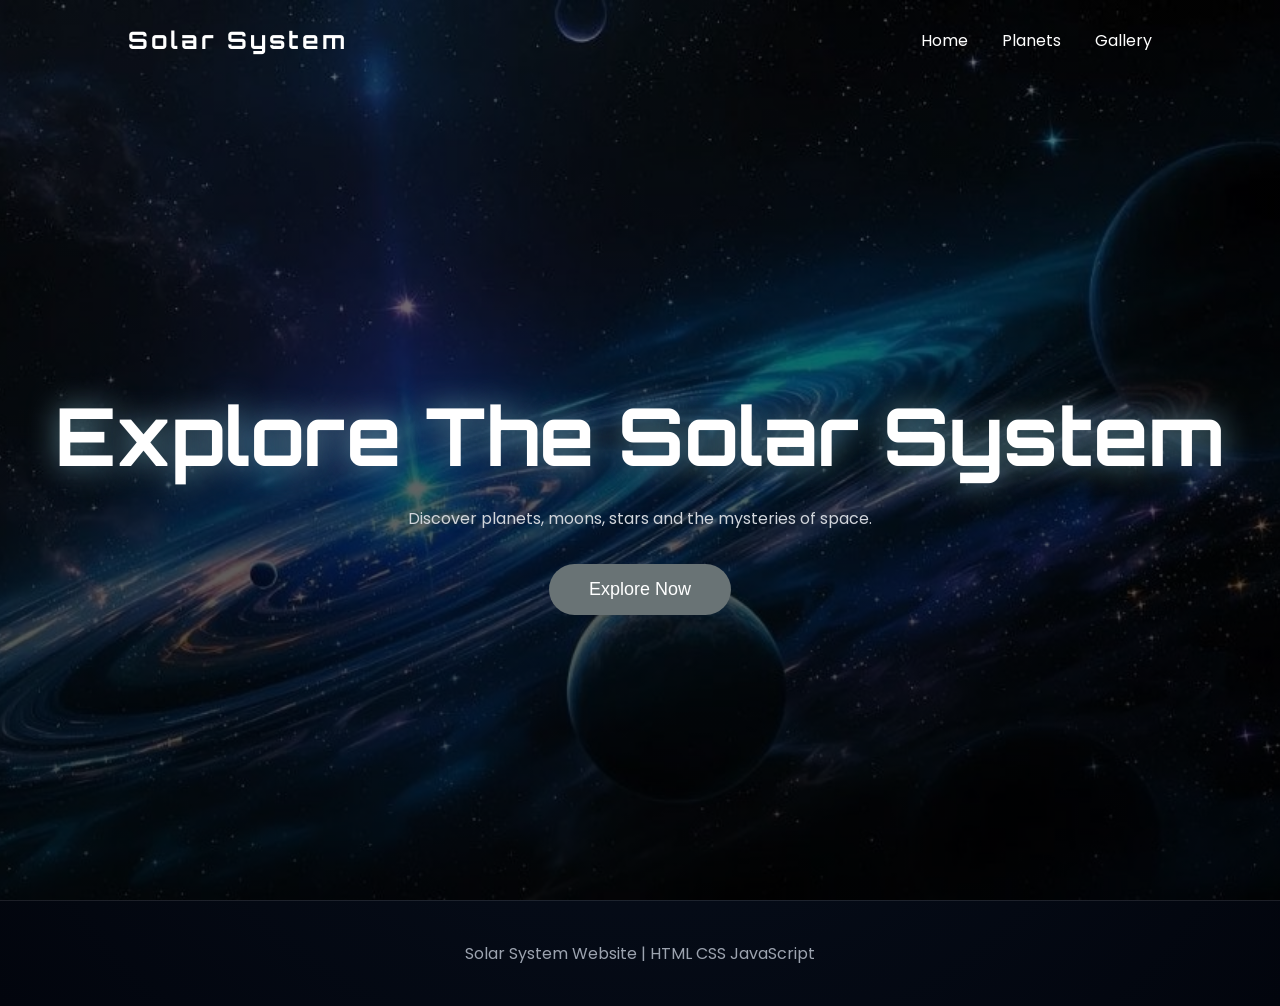
==== commit 6a017dcf: "finali" ====
--- a/index.html
+++ b/index.html
@@ -22,7 +22,7 @@
 <header>
 
 <h2 class="logo">Solar System</h2>
-<div class="menu">
+
 <nav>
 
 <a href="index.html">Home</a>
@@ -32,7 +32,7 @@
 <a href="more.html">Gallery</a>
 
 </nav>
-</div>
+
 </header>
 
 
--- a/style.css
+++ b/style.css
@@ -1,430 +1,986 @@
- *{
+*{
     margin:0;
     padding:0;
     box-sizing:border-box;
 }
 
 body{
-    background: radial-gradient(circle,#081120,#02050d);
+
+    background:
+    radial-gradient(circle,#081120,#02050d);
+
     color:white;
+
     font-family:'Poppins',sans-serif;
+
     overflow-x:hidden;
 }
 
 
+
+
 header{
+
     position:fixed;
+
     top:0;
+
     width:100%;
+
     padding:25px 10%;
+
     display:flex;
+
     justify-content:space-between;
+
     align-items:center;
+
     z-index:1000;
-}
+
+   
+
+   
+}
+
 
 .logo{
+
     font-family:'Orbitron',sans-serif;
+
     letter-spacing:3px;
 }
 
-.menu{
-    display:none;
-    font-size:30px;
+nav a{
+
+    color:white;
+
+    text-decoration:none;
+
+    margin-left:30px;
+
+    transition:0.3s;
+}
+
+nav a:hover{
+
+    color:#859ca3c4;
+}
+
+
+
+h1{
+    margin-top: 100px;
+font-size:60px;
+}
+
+
+.home{
+
+    height:100vh;
+
+    background:
+
+    linear-gradient(
+    rgba(0,0,0,0.5),
+    rgba(0,0,0,0.7)
+    ),
+
+    url("img/as.jpg");
+
+    background-size:cover;
+
+    background-position:center;
+
+    display:flex;
+
+    justify-content:center;
+
+    align-items:center;
+
+    text-align:center;
+}
+
+.home-content h1{
+
+    font-size:80px;
+
+    margin-bottom:20px;
+
+    font-family:'Orbitron',sans-serif;
+
+    text-shadow:
+    0 0 30px #5c8794;
+}
+
+.home-content p{
+
+    width:700px;
+
+    max-width:90%;
+
+    margin:auto;
+
+    margin-bottom:30px;
+
+    line-height:1.8;
+
+    color:#d1d5db;
+}
+
+.home-content button{
+
+    padding:15px 40px;
+
+    border:none;
+
+    border-radius:40px;
+
+    background:#697375;
+
+    color:white;
+
     cursor:pointer;
+
+    transition:0.4s;
+
+    font-size:18px;
+}
+
+.home-content button:hover{
+
+    transform:scale(1.1);
+
+    box-shadow:
+    0 0 30px #708991;
+}
+
+
+
+.planets-section{
+
+    min-height:100vh;
+
+    display:flex;
+
+    justify-content:center;
+
+    align-items:center;
+
+    padding:120px 5%;
+}
+
+.container{
+
+    width:100%;
+
+    min-height:80vh;
+
+    border-radius:30px;
+
+    position:relative;
+
+    background:
+    rgba(255,255,255,0.03);
+
+    border:
+    1px solid rgba(255,255,255,0.1);
+
+    backdrop-filter:blur(10px);
+
+    box-shadow:
+    0 0 60px rgba(76,201,240,0.3);
+
+    display:flex;
+
+    justify-content:center;
+
+    align-items:center;
+}
+
+
+
+
+.center{
+
+    display:flex;
+
+    align-items:center;
+
+    gap:40px;
+}
+
+.planet-box{
+
+    text-align:center;
+}
+
+
+
+#planet{
+
+    width:350px;
+
+    height:350px;
+
+    border-radius:50%;
+
+    object-fit:cover;
+
+    box-shadow:
+    0 0 40px #4cc9f0,
+    0 0 90px #4cc9f0;
+
+    animation:
+    float 5s ease-in-out infinite;
+}
+
+#planet-name{
+
+    margin-top:30px;
+
+    font-size:60px;
+
+    font-family:'Orbitron',sans-serif;
+}
+
+#planet-text{
+
+    width:500px;
+
+    max-width:90%;
+
+    margin:auto;
+
+    margin-top:20px;
+
+    line-height:1.8;
+
+    color:#d1d5db;
+}
+
+
+
+.small-planets{
+
+    position:absolute;
+
+    display:flex;
+
+    gap:20px;
+}
+
+.left{
+
+    left:40px;
+}
+
+.right{
+
+    right:40px;
+}
+
+.small-planets img{
+
+    width:80px;
+
+    height:80px;
+
+    border-radius:50%;
+
+    object-fit:cover;
+
+    opacity:0.7;
+
+    transition:0.4s;
+}
+
+.small-planets img:hover{
+
+    transform:scale(1.2);
+
+    opacity:1;
+}
+
+
+
+
+button{
+
+    background:none;
+
+    border:none;
+
     color:white;
-}
-
-nav a{
+
+    font-size:40px;
+
+    cursor:pointer;
+
+    transition:0.3s;
+}
+
+button:hover{
+
+    color:#91b5c0;
+
+    transform:scale(1.2);
+}
+
+
+
+
+.cards{
+
+    padding:140px 5%;
+
+    display:grid;
+
+    grid-template-columns:
+    repeat(auto-fit,minmax(250px,1fr));
+
+    gap:40px;
+}
+
+.card{
+
+    background:
+    rgba(255,255,255,0.05);
+
+    border:
+    1px solid rgba(255,255,255,0.1);
+
+    border-radius:30px;
+
+    padding:30px;
+
+    text-align:center;
+
+    text-decoration:none;
+
     color:white;
-    text-decoration:none;
-    margin-left:30px;
-    transition:0.3s;
-}
-
-nav a:hover{
-    color:#859ca3c4;
-}
-
-.home{
-    height:100vh;
-    background:
-    linear-gradient(rgba(0,0,0,0.5),rgba(0,0,0,0.7)),
-    url("img/as.jpg");
-    background-size:cover;
-    background-position:center;
-    display:flex;
-    justify-content:center;
-    align-items:center;
-    text-align:center;
-}
-
-.home-content h1{
-    font-size:80px;
+
+    transition:0.4s;
+
+    backdrop-filter:blur(10px);
+}
+
+.card:hover{
+
+    transform:translateY(-10px);
+
+    box-shadow:
+    0 0 30px rgba(76,201,240,0.5);
+}
+
+.card img{
+
+    width:180px;
+
+    height:180px;
+
+    border-radius:50%;
+
+    object-fit:cover;
+
     margin-bottom:20px;
-    font-family:'Orbitron',sans-serif;
-    text-shadow:0 0 30px #5c8794;
-}
-
-.home-content p{
-    width:700px;
-    max-width:90%;
-    margin:auto;
-    margin-bottom:30px;
-    line-height:1.8;
-    color:#d1d5db;
-}
-
-.home-content button{
-    padding:15px 40px;
-    border:none;
-    border-radius:40px;
-    background:#697375;
-    color:white;
-    cursor:pointer;
-    transition:0.4s;
-    font-size:18px;
-}
-
-.home-content button:hover{
-    transform:scale(1.1);
-    box-shadow:0 0 30px #708991;
-}
-
-
-.planets-slider{
-    min-height:100vh;
-    display:flex;
-    justify-content:center;
-    align-items:center;
-    padding:120px 5%;
-    position:relative;
-}
-
-.container{
-    margin-top:90px;
-    width:100%;
-    height:78vh;
-    border-radius:40px;
-    position:relative;
-    background:rgba(255,255,255,0.03);
-    border:1px solid rgba(255,255,255,0.08);
-    backdrop-filter:blur(12px);
-    box-shadow:0 0 80px rgba(76,201,240,0.15);
-    display:flex;
-    justify-content:center;
-    align-items:center;
-}
-
-.center{
-    display:flex;
-    align-items:center;
-    justify-content:center;
-    gap:40px;
-}
-
-.planet-box{
-    text-align:center;
-    animation:fade 1s;
-}
-
-#planet{
-    width:360px;
-    height:360px;
-    border-radius:50%;
-    object-fit:cover;
-    transition:0.5s;
-    box-shadow:0 0 40px #4cc9f0,0 0 100px rgba(76,201,240,0.5);
-    animation:float 5s ease-in-out infinite;
-}
-
-#planet-name{
-    margin-top:30px;
-    font-size:75px;
-    font-family:'Orbitron',sans-serif;
-    text-shadow:0 0 20px #4cc9f0;
-}
-
-#planet-text{
-    width:600px;
-    max-width:90%;
-    margin:auto;
-    margin-top:20px;
-    line-height:2;
-    font-size:17px;
-    color:#d1d5db;
-}
-
-
-.small-planets{
-    position:absolute;
-    display:flex;
-    align-items:center;
-    gap:18px;
-}
-
-.left{ left:40px; }
-.right{ right:40px; }
-
-.small-planets img{
-    border-radius:50%;
-    object-fit:cover;
-    opacity:0.25;
-    transition:0.4s;
-}
-
-.small-planets img:nth-child(1){width:55px;height:55px;}
-.small-planets img:nth-child(2){width:85px;height:85px;}
-.small-planets img:nth-child(3){width:120px;height:120px;opacity:0.7;}
-
-.right img:nth-child(1){width:120px;height:120px;opacity:0.7;}
-.right img:nth-child(2){width:85px;height:85px;}
-.right img:nth-child(3){width:55px;height:55px;}
-
-.small-planets img:hover{
-    transform:scale(1.1);
-    opacity:1;
-}
-
-
-.arrow{
-    position:absolute;
-    top:50%;
-    transform:translateY(-50%);
-    width:70px;
-    height:70px;
-    border-radius:50%;
-    border:1px solid rgba(255,255,255,0.08);
-    background:rgba(255,255,255,0.05);
-    backdrop-filter:blur(10px);
-    font-size:35px;
-    color:white;
-    cursor:pointer;
-    transition:0.4s;
-    z-index:10;
-}
-
-.arrow:hover{
-    background:#4cc9f0;
-    transform:translateY(-50%) scale(1.1);
-    box-shadow:0 0 25px #4cc9f0;
-}
-
-.left-arrow{ left:20px; }
-.right-arrow{ right:20px; }
-
-.cards{
-    padding:140px 5%;
-    display:grid;
-    grid-template-columns:repeat(auto-fit,minmax(250px,1fr));
-    gap:40px;
-}
-
-.card{
-    background:rgba(255,255,255,0.05);
-    border:1px solid rgba(255,255,255,0.1);
-    border-radius:30px;
-    padding:30px;
-    text-align:center;
-    text-decoration:none;
-    color:white;
-    transition:0.4s;
-    backdrop-filter:blur(10px);
-}
-
-.card:hover{
-    transform:translateY(-10px);
-    box-shadow:0 0 30px rgba(76,201,240,0.5);
-}
-
-.card img{
-    width:180px;
-    height:180px;
-    border-radius:50%;
-    object-fit:cover;
-    margin-bottom:20px;
+
+    box-shadow:
+    0 0 25px rgba(76,201,240,0.4);
 }
 
 .card h2{
+
     font-size:40px;
+
     margin-bottom:15px;
+
     font-family:'Orbitron',sans-serif;
 }
 
 .card p{
     color:#d1d5db;
+
     line-height:1.7;
 }
 
+
+
 .planet-page{
+
     min-height:100vh;
+
     display:flex;
+
     flex-direction:column;
+
     justify-content:center;
+
     align-items:center;
+
     text-align:center;
+
     padding:120px 10%;
 }
 
 .planet-page img{
+
     width:300px;
+
     height:300px;
+
     border-radius:50%;
+
     object-fit:cover;
+
     margin-bottom:40px;
+
+    box-shadow:
+    0 0 40px #4cc9f0;
 }
 
 .planet-page h1{
+
     font-size:70px;
+
     margin-bottom:30px;
+
     font-family:'Orbitron',sans-serif;
 }
 
 .planet-page p{
+
     width:700px;
+
     max-width:100%;
+
     line-height:2;
+
     color:#d1d5db;
 }
 
 
+
+
 footer{
+
     text-align:center;
+
     padding:40px;
-    border-top:1px solid rgba(255,255,255,0.1);
+
+    border-top:
+    1px solid rgba(255,255,255,0.1);
+
     color:#9ca3af;
 }
 
 
+/* ANIMATION */
+
 @keyframes float{
-    0%,100%{transform:translateY(0);}
-    50%{transform:translateY(-15px);}
-}
+
+    0%,100%{
+
+        transform:translateY(0);
+    }
+
+    50%{
+
+        transform:translateY(-15px);
+    }
+}
+
+
+@media(max-width:900px){
+
+    nav{
+
+        display:none;
+    }
+
+    .home-content h1{
+
+        font-size:45px;
+    }
+
+    #planet{
+
+        width:220px;
+
+        height:220px;
+    }
+
+    #planet-name{
+
+        font-size:40px;
+    }
+
+    .small-planets{
+
+        display:none;
+    }
+
+    .planet-page h1{
+
+        font-size:45px;
+    }
+
+    .card h2{
+
+        font-size:30px;
+    }
+}
+
+
+
+
+
+
+.planets-slider{
+
+min-height:100vh;
+
+display:flex;
+
+justify-content:center;
+
+align-items:center;
+
+padding:120px 5%;
+
+position:relative;
+
+overflow:visible;
+}
+
+
+
+
+.container{
+margin-top: 90px;
+width:100%;
+
+height:78vh;
+
+border-radius:40px;
+
+position:relative;
+
+background:
+rgba(255,255,255,0.03);
+
+border:
+1px solid rgba(255,255,255,0.08);
+
+backdrop-filter:blur(12px);
+
+box-shadow:
+0 0 80px rgba(76,201,240,0.15);
+
+display:flex;
+
+justify-content:center;
+
+align-items:center;
+}
+
+
+
+
+.center{
+
+display:flex;
+
+align-items:center;
+
+justify-content:center;
+}
+
+
+
+
+.planet-box{
+
+text-align:center;
+
+animation:
+fade 1s;
+}
+
+
+#planet{
+
+width:360px;
+
+height:360px;
+
+border-radius:50%;
+
+object-fit:cover;
+
+transition:0.5s;
+
+box-shadow:
+0 0 40px #4cc9f0,
+0 0 100px rgba(76,201,240,0.5);
+
+animation:
+float 5s ease-in-out infinite;
+}
+
+
+#planet-name{
+
+margin-top:30px;
+
+font-size:75px;
+
+font-family:'Orbitron',sans-serif;
+
+text-shadow:
+0 0 20px #4cc9f0;
+}
+
+
+#planet-text{
+
+width:600px;
+
+max-width:90%;
+
+margin:auto;
+
+margin-top:20px;
+
+line-height:2;
+
+font-size:17px;
+
+color:#d1d5db;
+}
+
+
+
+
+.small-planets{
+
+position:absolute;
+
+display:flex;
+
+align-items:center;
+
+gap:18px;
+}
+
+
+.left{
+
+left:40px;
+}
+
+.right{
+
+right:40px;
+}
+
+
+.small-planets img{
+
+border-radius:50%;
+
+object-fit:cover;
+
+opacity:0.25;
+
+transition:0.4s;
+}
+
+
+
+.small-planets img:nth-child(1){
+
+width:55px;
+height:55px;
+}
+
+.small-planets img:nth-child(2){
+
+width:85px;
+height:85px;
+}
+
+.small-planets img:nth-child(3){
+
+width:120px;
+height:120px;
+
+opacity:0.7;
+}
+
+
+.right img:nth-child(1){
+
+width:120px;
+height:120px;
+
+opacity:0.7;
+}
+
+.right img:nth-child(2){
+
+width:85px;
+height:85px;
+}
+
+.right img:nth-child(3){
+
+width:55px;
+height:55px;
+}
+
+
+.small-planets img:hover{
+
+transform:scale(1.1);
+
+opacity:1;
+}
+
+
+
+
+.arrow{
+
+position:absolute;
+
+top:50%;
+
+transform:translateY(-50%);
+
+width:70px;
+
+height:70px;
+
+border-radius:50%;
+
+border:
+1px solid rgba(255,255,255,0.08);
+
+background:
+rgba(255,255,255,0.05);
+
+backdrop-filter:blur(10px);
+
+font-size:35px;
+
+color:white;
+
+cursor:pointer;
+
+transition:0.4s;
+
+z-index:10;
+}
+
+
+.arrow:hover{
+
+background:#4cc9f0;
+
+transform:
+translateY(-50%)
+scale(1.1);
+
+box-shadow:
+0 0 25px #4cc9f0;
+}
+
+
+.left-arrow{
+
+left:20px;
+}
+
+.right-arrow{
+
+right:20px;
+}
+
+
+
 
 @keyframes fade{
-    from{opacity:0;transform:scale(0.8);}
-    to{opacity:1;transform:scale(1);}
-}
-
-
-@media(max-width:900px){
-
-    nav{
-        display:none;
-    }
-
-    .menu{
-        display:block;
-    }
-
-    .home-content h1{
-        font-size:45px;
-    }
-
-    #planet{
-        width:220px;
-        height:220px;
-    }
-
-    #planet-name{
-        font-size:40px;
-    }
-
-    .small-planets{
-        display:none;
-    }
-
-    .planet-page h1{
-        font-size:45px;
-    }
-
-    .card h2{
-        font-size:30px;
-    }
-}
-
-@media(max-width:768px){
-
-    header{
-        padding:15px 5%;
-    }
-
-    .menu{
-        font-size:30px;
-    }
-
-    .home-content h1{
-        font-size:40px;
-    }
-
-    .home-content p{
-        width:100%;
-        font-size:14px;
-    }
-
-    .home-content button{
-        padding:12px 25px;
-        font-size:16px;
-    }
-
-    #planet{
-        width:200px;
-        height:200px;
-    }
-
-    #planet-name{
-        font-size:32px;
-    }
-
-    #planet-text{
-        width:100%;
-        font-size:14px;
-    }
-
-    .planets-slider{
-        padding:80px 5%;
-    }
-
-    .container{
-        height:auto;
-        padding:40px 10px;
-    }
-
-    .center{
-        flex-direction:column;
-        gap:20px;
-    }
-
-    .cards{
-        grid-template-columns:1fr;
-        padding:80px 5%;
-    }
-
-    .card img{
-        width:140px;
-        height:140px;
-    }
-
-    .card h2{
-        font-size:25px;
-    }
-
-    .planet-page h1{
-        font-size:35px;
-    }
-
-    .planet-page img{
-        width:200px;
-        height:200px;
-    }
-
-    .planet-page p{
-        font-size:14px;
-    }
-
-    .arrow{
-        width:45px;
-        height:45px;
-        font-size:22px;
+
+from{
+
+opacity:0;
+
+transform:scale(0.8);
+}
+
+to{
+
+opacity:1;
+
+transform:scale(1);
+}
+}
+
+
+
+@media(max-width:950px){
+
+.small-planets{
+
+display:none;
+}
+
+#planet{
+
+width:230px;
+height:230px;
+}
+
+#planet-name{
+
+font-size:45px;
+}
+
+#planet-text{
+
+font-size:15px;
+}
+
+
+.arrow{
+
+width:55px;
+height:55px;
+font-size:25px;
+}
+
+}
+
+
+
+
+
+
+@media (max-width: 768px) {
+
+  header {
+    padding: 15px 5%;
+  }
+
+  h1 {
+    font-size: 35px;
+  }
+
+  .home-content h1 {
+    font-size: 40px;
+  }
+
+  .home-content p {
+    width: 100%;
+    font-size: 14px;
+  }
+
+  .home-content button {
+    padding: 12px 25px;
+    font-size: 16px;
+  }
+
+  
+  #planet {
+    width: 200px;
+    height: 200px;
+  }
+
+  #planet-name {
+    font-size: 32px;
+  }
+
+  #planet-text {
+    width: 100%;
+    font-size: 14px;
+  }
+
+
+  .planets-slider {
+    padding: 80px 5%;
+  }
+
+  .container {
+    height: auto;
+    padding: 40px 10px;
+  }
+
+  .center {
+    flex-direction: column;
+    gap: 20px;
+  }
+
+
+  .cards {
+    grid-template-columns: 1fr;
+    padding: 80px 5%;
+  }
+
+  .card img {
+    width: 140px;
+    height: 140px;
+  }
+
+  .card h2 {
+    font-size: 25px;
+  }
+
+  
+  .planet-page h1 {
+    font-size: 35px;
+  }
+
+  .planet-page img {
+    width: 200px;
+    height: 200px;
+  }
+
+  .planet-page p {
+    font-size: 14px;
+  }
+
+  
+  .arrow {
+    width: 45px;
+    height: 45px;
+    font-size: 22px;
+  }
+
+}
+
+
+
+
+@media (max-width: 768px) {
+   
+    nav {
+        display: flex !important; 
+        gap: 15px; 
+    }
+
+   
+    nav a {
+        font-size: 14px;
+        margin-left: 0 !important; 
+    }
+
+    
+    .menu {
+        display: none !important;
+    }
+    header {
+        flex-direction: row;
+        justify-content: space-between;
+        padding: 15px 5%; 
     }
 }
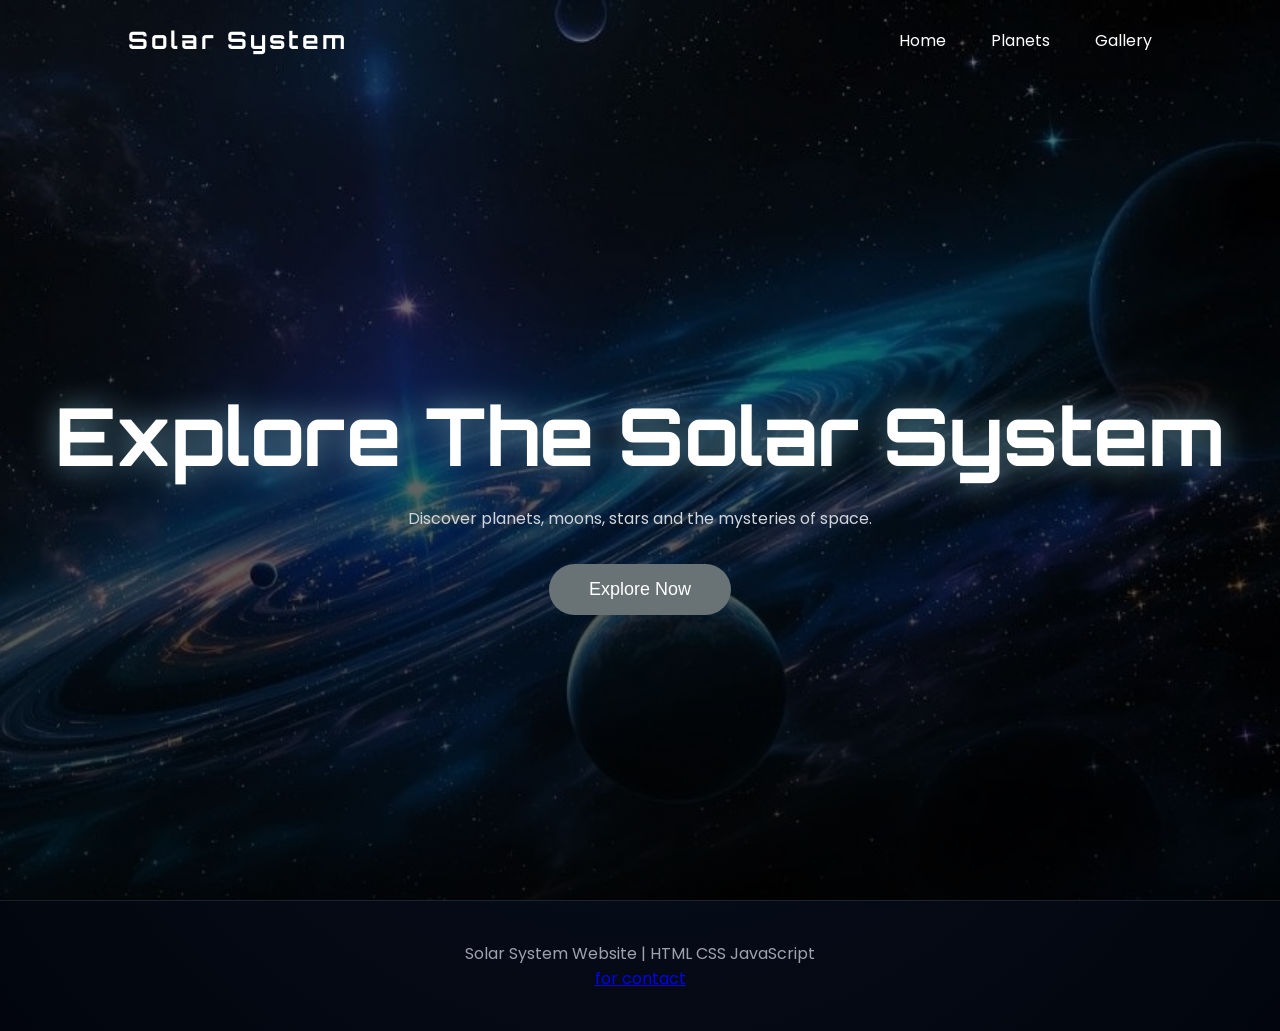
==== commit c4bcdf57: "good" ====
--- a/index.html
+++ b/index.html
@@ -18,7 +18,6 @@
 
 <body>
 
-
 <header>
 
 <h2 class="logo">Solar System</h2>
@@ -34,8 +33,6 @@
 </nav>
 
 </header>
-
-
 
 <section class="home">
 
@@ -75,7 +72,7 @@
 HTML CSS JavaScript
 
 </p>
-
+<p> <a href="mailto:bourahlasara7@email.com">for contact</a></p>
 </footer>
 
 </body>
--- a/style.css
+++ b/style.css
@@ -1,986 +1,502 @@
-*{
-    margin:0;
-    padding:0;
-    box-sizing:border-box;
-}
-
-body{
-
-    background:
-    radial-gradient(circle,#081120,#02050d);
-
-    color:white;
-
-    font-family:'Poppins',sans-serif;
-
-    overflow-x:hidden;
-}
-
-
-
-
-header{
-
-    position:fixed;
-
-    top:0;
-
-    width:100%;
-
-    padding:25px 10%;
-
-    display:flex;
-
-    justify-content:space-between;
-
-    align-items:center;
-
-    z-index:1000;
-
-   
-
-   
-}
-
-
-.logo{
-
-    font-family:'Orbitron',sans-serif;
-
-    letter-spacing:3px;
-}
-
-nav a{
-
-    color:white;
-
-    text-decoration:none;
-
-    margin-left:30px;
-
-    transition:0.3s;
-}
-
-nav a:hover{
-
-    color:#859ca3c4;
-}
-
-
-
-h1{
+/* ==========================================================================
+   1. التنسيقات الأساسية وإعادة التعيين (Reset & Base Styles)
+   ========================================================================== */
+* {
+    margin: 0;
+    padding: 0;
+    box-sizing: border-box;
+}
+
+body {
+    background: radial-gradient(circle, #081120, #02050d);
+    color: white;
+    font-family: 'Poppins', sans-serif;
+    overflow-x: hidden;
+}
+
+h1 {
     margin-top: 100px;
-font-size:60px;
-}
-
-
-.home{
-
-    height:100vh;
-
-    background:
-
-    linear-gradient(
-    rgba(0,0,0,0.5),
-    rgba(0,0,0,0.7)
-    ),
-
-    url("img/as.jpg");
-
-    background-size:cover;
-
-    background-position:center;
-
-    display:flex;
-
-    justify-content:center;
-
-    align-items:center;
-
-    text-align:center;
-}
-
-.home-content h1{
-
-    font-size:80px;
-
-    margin-bottom:20px;
-
-    font-family:'Orbitron',sans-serif;
-
-    text-shadow:
-    0 0 30px #5c8794;
-}
-
-.home-content p{
-
-    width:700px;
-
-    max-width:90%;
-
-    margin:auto;
-
-    margin-bottom:30px;
-
-    line-height:1.8;
-
-    color:#d1d5db;
-}
-
-.home-content button{
-
-    padding:15px 40px;
-
-    border:none;
-
-    border-radius:40px;
-
-    background:#697375;
-
-    color:white;
-
-    cursor:pointer;
-
-    transition:0.4s;
-
-    font-size:18px;
-}
-
-.home-content button:hover{
-
-    transform:scale(1.1);
-
-    box-shadow:
-    0 0 30px #708991;
-}
-
-
-
-.planets-section{
-
-    min-height:100vh;
-
-    display:flex;
-
-    justify-content:center;
-
-    align-items:center;
-
-    padding:120px 5%;
-}
-
-.container{
-
-    width:100%;
-
-    min-height:80vh;
-
-    border-radius:30px;
-
-    position:relative;
-
-    background:
-    rgba(255,255,255,0.03);
-
-    border:
-    1px solid rgba(255,255,255,0.1);
-
-    backdrop-filter:blur(10px);
-
-    box-shadow:
-    0 0 60px rgba(76,201,240,0.3);
-
-    display:flex;
-
-    justify-content:center;
-
-    align-items:center;
-}
-
-
-
-
-.center{
-
-    display:flex;
-
-    align-items:center;
-
-    gap:40px;
-}
-
-.planet-box{
-
-    text-align:center;
-}
-
-
-
-#planet{
-
-    width:350px;
-
-    height:350px;
-
-    border-radius:50%;
-
-    object-fit:cover;
-
-    box-shadow:
-    0 0 40px #4cc9f0,
-    0 0 90px #4cc9f0;
-
-    animation:
-    float 5s ease-in-out infinite;
-}
-
-#planet-name{
-
-    margin-top:30px;
-
-    font-size:60px;
-
-    font-family:'Orbitron',sans-serif;
-}
-
-#planet-text{
-
-    width:500px;
-
-    max-width:90%;
-
-    margin:auto;
-
-    margin-top:20px;
-
-    line-height:1.8;
-
-    color:#d1d5db;
-}
-
-
-
-.small-planets{
-
-    position:absolute;
-
-    display:flex;
-
-    gap:20px;
-}
-
-.left{
-
-    left:40px;
-}
-
-.right{
-
-    right:40px;
-}
-
-.small-planets img{
-
-    width:80px;
-
-    height:80px;
-
-    border-radius:50%;
-
-    object-fit:cover;
-
-    opacity:0.7;
-
-    transition:0.4s;
-}
-
-.small-planets img:hover{
-
-    transform:scale(1.2);
-
-    opacity:1;
-}
-
-
-
-
-button{
-
-    background:none;
-
-    border:none;
-
-    color:white;
-
-    font-size:40px;
-
-    cursor:pointer;
-
-    transition:0.3s;
-}
-
-button:hover{
-
-    color:#91b5c0;
-
-    transform:scale(1.2);
-}
-
-
-
-
-.cards{
-
-    padding:140px 5%;
-
-    display:grid;
-
-    grid-template-columns:
-    repeat(auto-fit,minmax(250px,1fr));
-
-    gap:40px;
-}
-
-.card{
-
-    background:
-    rgba(255,255,255,0.05);
-
-    border:
-    1px solid rgba(255,255,255,0.1);
-
-    border-radius:30px;
-
-    padding:30px;
-
-    text-align:center;
-
-    text-decoration:none;
-
-    color:white;
-
-    transition:0.4s;
-
-    backdrop-filter:blur(10px);
-}
-
-.card:hover{
-
-    transform:translateY(-10px);
-
-    box-shadow:
-    0 0 30px rgba(76,201,240,0.5);
-}
-
-.card img{
-
-    width:180px;
-
-    height:180px;
-
-    border-radius:50%;
-
-    object-fit:cover;
-
-    margin-bottom:20px;
-
-    box-shadow:
-    0 0 25px rgba(76,201,240,0.4);
-}
-
-.card h2{
-
-    font-size:40px;
-
-    margin-bottom:15px;
-
-    font-family:'Orbitron',sans-serif;
-}
-
-.card p{
-    color:#d1d5db;
-
-    line-height:1.7;
-}
-
-
-
-.planet-page{
-
-    min-height:100vh;
-
-    display:flex;
-
-    flex-direction:column;
-
-    justify-content:center;
-
-    align-items:center;
-
-    text-align:center;
-
-    padding:120px 10%;
-}
-
+    font-size: 60px;
+}
+
+/* ==========================================================================
+   2. الهيدر والقائمة الإنتقالية (Header & Navigation)
+   ========================================================================== */
+header {
+    position: fixed;
+    top: 0;
+    width: 100%;
+    padding: 25px 10%;
+    display: flex;
+    justify-content: space-between;
+    align-items: center;
+    z-index: 1000;
+}
+
+.logo {
+    font-family: 'Orbitron', sans-serif;
+    letter-spacing: 3px;
+}
+
+nav {
+    display: flex;
+    gap: 15px;
+}
+
+nav a {
+    color: white;
+    text-decoration: none;
+    margin-left: 30px;
+    transition: 0.3s;
+}
+
+nav a:hover {
+    color: #859ca3c4;
+}
+
+/* ==========================================================================
+   3. القسم الرئيسي (Home Section)
+   ========================================================================== */
+.home {
+    height: 100vh;
+    background: linear-gradient(rgba(0,0,0,0.5), rgba(0,0,0,0.7)), url("img/as.jpg");
+    background-size: cover;
+    background-position: center;
+    display: flex;
+    justify-content: center;
+    align-items: center;
+    text-align: center;
+}
+
+.home-content h1 {
+    font-size: 80px;
+    margin-bottom: 20px;
+    font-family: 'Orbitron', sans-serif;
+    text-shadow: 0 0 30px #5c8794;
+}
+
+.home-content p {
+    width: 700px;
+    max-width: 90%;
+    margin: auto;
+    margin-bottom: 30px;
+    line-height: 1.8;
+    color: #d1d5db;
+}
+
+.home-content button {
+    padding: 15px 40px;
+    border: none;
+    border-radius: 40px;
+    background: #697375;
+    color: white;
+    cursor: pointer;
+    transition: 0.4s;
+    font-size: 18px;
+}
+
+.home-content button:hover {
+    transform: scale(1.1);
+    box-shadow: 0 0 30px #708991;
+}
+
+/* ==========================================================================
+   4. منزلق الكواكب (Planets Slider Section)
+   ========================================================================== */
+.planets-section,
+.planets-slider {
+    min-height: 100vh;
+    display: flex;
+    justify-content: center;
+    align-items: center;
+    padding: 120px 5%;
+    position: relative;
+    overflow: visible;
+}
+
+.container {
+    margin-top: 90px;
+    width: 100%;
+    height: 78vh;
+    border-radius: 40px;
+    position: relative;
+    background: rgba(255, 255, 255, 0.03);
+    border: 1px solid rgba(255, 255, 255, 0.08);
+    backdrop-filter: blur(12px);
+    box-shadow: 0 0 80px rgba(76, 201, 240, 0.15);
+    display: flex;
+    justify-content: center;
+    align-items: center;
+}
+
+.center {
+    display: flex;
+    align-items: center;
+    justify-content: center;
+    gap: 40px;
+}
+
+.planet-box {
+    text-align: center;
+    animation: fade 1s;
+}
+
+#planet {
+    width: 340px;
+    height: 340px;
+    border-radius: 50%;
+    object-fit: cover;
+    transition: 0.5s;
+    box-shadow: 0 0 40px #4cc9f0, 0 0 100px rgba(76, 201, 240, 0.5);
+    animation: float 5s ease-in-out infinite;
+}
+
+#planet-name {
+    margin-top: 30px;
+    font-size: 75px;
+    font-family: 'Orbitron', sans-serif;
+    text-shadow: 0 0 20px #4cc9f0;
+}
+
+#planet-text {
+    width: 600px;
+    max-width: 90%;
+    margin: auto;
+    margin-top: 20px;
+    line-height: 2;
+    font-size: 17px;
+    color: #d1d5db;
+}
+
+/* الكواكب الصغيرة الجانبية */
+.small-planets {
+    position: absolute;
+    display: flex;
+    align-items: center;
+    gap: 18px;
+}
+
+.left {
+    left: 40px;
+}
+
+.right {
+    right: 40px;
+}
+
+.small-planets img {
+    border-radius: 50%;
+    object-fit: cover;
+    opacity: 0.25;
+    transition: 0.4s;
+}
+
+.small-planets img:hover {
+    transform: scale(1.1);
+    opacity: 1;
+}
+.small-planets img:nth-child(1) { width: 55px; height: 55px; }
+.small-planets img:nth-child(2) { width: 85px; height: 85px; }
+.small-planets img:nth-child(3) { width: 120px; height: 120px; opacity: 0.7; }
+
+.right img:nth-child(1) { width: 120px; height: 120px; opacity: 0.7; }
+.right img:nth-child(2) { width: 85px; height: 85px; }
+.right img:nth-child(3) { width: 55px; height: 55px; }
+
+/* أزرار الأسهم للمنزلق */
+button {
+    background: none;
+    border: none;
+    color: white;
+    font-size: 40px;
+    cursor: pointer;
+    transition: 0.3s;
+}
+
+button:hover {
+    color: #91b5c0;
+    transform: scale(1.2);
+}
+
+.arrow {
+    position: absolute;
+    top: 50%;
+    transform: translateY(-50%);
+    width: 70px;
+    height: 70px;
+    border-radius: 50%;
+    border: 1px solid rgba(255, 255, 255, 0.08);
+    background: rgba(255, 255, 255, 0.05);
+    backdrop-filter: blur(10px);
+    font-size: 35px;
+    color: white;
+    cursor: pointer;
+    transition: 0.4s;
+    z-index: 10;
+}
+
+.arrow:hover {
+    background: #4cc9f0;
+    transform: translateY(-50%) scale(1.1);
+    box-shadow: 0 0 25px #4cc9f0;
+}
+
+.left-arrow { left: 20px; }
+.right-arrow { right: 20px; }
+
+/* ==========================================================================
+   5. قسم الكروت المستعرضة (Cards Section)
+   ========================================================================== */
+.cards {
+    padding: 140px 5%;
+    display: grid;
+    grid-template-columns: repeat(auto-fit, minmax(250px, 1fr));
+    gap: 40px;
+}
+
+.card {
+    background: rgba(255, 255, 255, 0.05);
+    border: 1px solid rgba(255, 255, 255, 0.1);
+    border-radius: 30px;
+    padding: 30px;
+    text-align: center;
+    text-decoration: none;
+    color: white;
+    transition: 0.4s;
+    backdrop-filter: blur(10px);
+}
+
+.card:hover {
+    transform: translateY(-10px);
+    box-shadow: 0 0 30px rgba(76, 201, 240, 0.5);
+}
+
+.card img {
+    width: 180px;
+    height: 180px;
+    border-radius: 50%;
+    object-fit: cover;
+    margin-bottom: 20px;
+    box-shadow: 0 0 25px rgba(76, 201, 240, 0.4);
+}
+
+.card h2 {
+    font-size: 40px;
+    margin-bottom: 15px;
+    font-family: 'Orbitron', sans-serif;
+}
+
+.card p {
+    color: #d1d5db;
+    line-height: 1.7;
+}
+
+/* ==========================================================================
+   6. صفحة تفاصيل الكوكب المنفردة (Single Planet Page)
+   ========================================================================== */
+
+/* تنسيق الحاوية الرئيسية للقسم */
+
+ 
+   .planet-page{
+    display: flex;
+    justify-content: space-between;
+    align-items: flex-start;
+    gap: 80px;
+
+    max-width: 1200px;
+    margin: 0 auto;
+    padding: 120px 40px;
+}
+
+/* النصوص */
+.planet-page planet-text{
+    flex: 1;
+}
+
+/* العناوين */
+.planet-page h1{
+    font-size: 40px;
+    margin-bottom: 25px;
+    line-height: 1.1;
+}
+
+/* الفقرات */
+.planet-page p{
+    font-size: 18px;
+    line-height: 1.9;
+    color: #d6d6d6;
+    margin-bottom: 50px;
+    max-width: 700px;
+}
+
+/* الصورة */
 .planet-page img{
-
-    width:300px;
-
-    height:300px;
-
-    border-radius:50%;
-
-    object-fit:cover;
-
-    margin-bottom:40px;
-
-    box-shadow:
-    0 0 40px #4cc9f0;
-}
-
-.planet-page h1{
-
-    font-size:70px;
-
-    margin-bottom:30px;
-
-    font-family:'Orbitron',sans-serif;
-}
-
-.planet-page p{
-
-    width:700px;
-
-    max-width:100%;
-
-    line-height:2;
-
-    color:#d1d5db;
-}
-
-
-
-
-footer{
-
-    text-align:center;
-
-    padding:40px;
-
-    border-top:
-    1px solid rgba(255,255,255,0.1);
-
-    color:#9ca3af;
-}
-
-
-/* ANIMATION */
-
-@keyframes float{
-
-    0%,100%{
-
-        transform:translateY(0);
-    }
-
-    50%{
-
-        transform:translateY(-15px);
-    }
-}
-
-
-@media(max-width:900px){
-
-    nav{
-
-        display:none;
-    }
-
-    .home-content h1{
-
-        font-size:45px;
-    }
-
-    #planet{
-
-        width:220px;
-
-        height:220px;
-    }
-
-    #planet-name{
-
-        font-size:40px;
-    }
-
-    .small-planets{
-
-        display:none;
-    }
-
-    .planet-page h1{
-
-        font-size:45px;
-    }
-
-    .card h2{
-
-        font-size:30px;
-    }
-}
-
-
-
-
-
-
-.planets-slider{
-
-min-height:100vh;
-
-display:flex;
-
-justify-content:center;
-
-align-items:center;
-
-padding:120px 5%;
-
-position:relative;
-
-overflow:visible;
-}
-
-
-
-
-.container{
-margin-top: 90px;
-width:100%;
-
-height:78vh;
-
-border-radius:40px;
-
-position:relative;
-
-background:
-rgba(255,255,255,0.03);
-
-border:
-1px solid rgba(255,255,255,0.08);
-
-backdrop-filter:blur(12px);
-
-box-shadow:
-0 0 80px rgba(76,201,240,0.15);
-
-display:flex;
-
-justify-content:center;
-
-align-items:center;
-}
-
-
-
-
-.center{
-
-display:flex;
-
-align-items:center;
-
-justify-content:center;
-}
-
-
-
-
-.planet-box{
-
-text-align:center;
-
-animation:
-fade 1s;
-}
-
-
-#planet{
-
-width:360px;
-
-height:360px;
-
-border-radius:50%;
-
-object-fit:cover;
-
-transition:0.5s;
-
-box-shadow:
-0 0 40px #4cc9f0,
-0 0 100px rgba(76,201,240,0.5);
-
-animation:
-float 5s ease-in-out infinite;
-}
-
-
-#planet-name{
-
-margin-top:30px;
-
-font-size:75px;
-
-font-family:'Orbitron',sans-serif;
-
-text-shadow:
-0 0 20px #4cc9f0;
-}
-
-
-#planet-text{
-
-width:600px;
-
-max-width:90%;
-
-margin:auto;
-
-margin-top:20px;
-
-line-height:2;
-
-font-size:17px;
-
-color:#d1d5db;
-}
-
-
-
-
-.small-planets{
-
-position:absolute;
-
-display:flex;
-
-align-items:center;
-
-gap:18px;
-}
-
-
-.left{
-
-left:40px;
-}
-
-.right{
-
-right:40px;
-}
-
-
-.small-planets img{
-
-border-radius:50%;
-
-object-fit:cover;
-
-opacity:0.25;
-
-transition:0.4s;
-}
-
-
-
-.small-planets img:nth-child(1){
-
-width:55px;
-height:55px;
-}
-
-.small-planets img:nth-child(2){
-
-width:85px;
-height:85px;
-}
-
-.small-planets img:nth-child(3){
-
-width:120px;
-height:120px;
-
-opacity:0.7;
-}
-
-
-.right img:nth-child(1){
-
-width:120px;
-height:120px;
-
-opacity:0.7;
-}
-
-.right img:nth-child(2){
-
-width:85px;
-height:85px;
-}
-
-.right img:nth-child(3){
-
-width:55px;
-height:55px;
-}
-
-
-.small-planets img:hover{
-
-transform:scale(1.1);
-
-opacity:1;
-}
-
-
-
-
-.arrow{
-
-position:absolute;
-
-top:50%;
-
-transform:translateY(-50%);
-
-width:70px;
-
-height:70px;
-
-border-radius:50%;
-
-border:
-1px solid rgba(255,255,255,0.08);
-
-background:
-rgba(255,255,255,0.05);
-
-backdrop-filter:blur(10px);
-
-font-size:35px;
-
-color:white;
-
-cursor:pointer;
-
-transition:0.4s;
-
-z-index:10;
-}
-
-
-.arrow:hover{
-
-background:#4cc9f0;
-
-transform:
-translateY(-50%)
-scale(1.1);
-
-box-shadow:
-0 0 25px #4cc9f0;
-}
-
-
-.left-arrow{
-
-left:20px;
-}
-
-.right-arrow{
-
-right:20px;
-}
-
-
-
-
-@keyframes fade{
-
-from{
-
-opacity:0;
-
-transform:scale(0.8);
-}
-
-to{
-
-opacity:1;
-
-transform:scale(1);
-}
-}
-
-
-
-@media(max-width:950px){
-
-.small-planets{
-
-display:none;
-}
-
-#planet{
-
-width:230px;
-height:230px;
-}
-
-#planet-name{
-
-font-size:45px;
-}
-
-#planet-text{
-
-font-size:15px;
-}
-
-
-.arrow{
-
-width:55px;
-height:55px;
-font-size:25px;
-}
-
-}
-
-
-
-
-
-
+    width: 400px;
+    height: 400px;
+    border-radius: 50%;
+    object-fit: cover;
+
+    position: sticky;
+    top: 120px;
+
+    box-shadow: 0 0 50px #4cc9f0;
+    flex-shrink: 0;
+}
+
+
+
+
+
+
+
+/* ==========================================================================
+   7. التذييل (Footer)
+   ========================================================================== */
+footer {
+    text-align: center;
+    padding: 40px;
+    border-top: 1px solid rgba(255, 255, 255, 0.1);
+    color: #9ca3af;
+}
+
+/* ==========================================================================
+   8. الحركات والأنميشن (Keyframes)
+   ========================================================================== */
+@keyframes float {
+    0%, 100% { transform: translateY(0); }
+    50% { transform: translateY(-15px); }
+}
+
+@keyframes fade {
+    from { opacity: 0; transform: scale(0.8); }
+    to { opacity: 1; transform: scale(1); }
+}
+
+/* ==========================================================================
+   9. التجاوب مع الشاشات (Responsive Design / Media Queries)
+   ========================================================================== */
+   /* الشاشات المتوسطة والأيباد (أقل من 950 بكسل) */
+@media (max-width: 950px) {
+    .small-planets {
+        display: none;
+    }
+    #planet {
+        width: 230px;
+        height: 230px;
+    }
+    #planet-name {
+        font-size: 45px;
+    }
+    #planet-text {
+        font-size: 15px;
+    }
+    .arrow {
+        width: 55px;
+        height: 55px;
+        font-size: 25px;
+    }
+    .planet-page h1 {
+        font-size: 45px;
+    }
+    .card h2 {
+        font-size: 30px;
+    }
+}
+
+/* شاشات الهواتف الذكية (أقل من 768 بكسل) */
 @media (max-width: 768px) {
-
-  header {
-    padding: 15px 5%;
-  }
-
-  h1 {
-    font-size: 35px;
-  }
-
-  .home-content h1 {
-    font-size: 40px;
-  }
-
-  .home-content p {
-    width: 100%;
-    font-size: 14px;
-  }
-
-  .home-content button {
-    padding: 12px 25px;
-    font-size: 16px;
-  }
-
-  
-  #planet {
-    width: 200px;
-    height: 200px;
-  }
-
-  #planet-name {
-    font-size: 32px;
-  }
-
-  #planet-text {
-    width: 100%;
-    font-size: 14px;
-  }
-
-
-  .planets-slider {
-    padding: 80px 5%;
-  }
-
-  .container {
-    height: auto;
-    padding: 40px 10px;
-  }
-
-  .center {
-    flex-direction: column;
-    gap: 20px;
-  }
-
-
-  .cards {
-    grid-template-columns: 1fr;
-    padding: 80px 5%;
-  }
-
-  .card img {
-    width: 140px;
-    height: 140px;
-  }
-
-  .card h2 {
-    font-size: 25px;
-  }
-
-  
-  .planet-page h1 {
-    font-size: 35px;
-  }
-
-  .planet-page img {
-    width: 200px;
-    height: 200px;
-  }
-
-  .planet-page p {
-    font-size: 14px;
-  }
-
-  
-  .arrow {
-    width: 45px;
-    height: 45px;
-    font-size: 22px;
-  }
-
-}
-
-
-
-
-@media (max-width: 768px) {
-   
-    nav {
-        display: flex !important; 
-        gap: 15px; 
-    }
-
-   
-    nav a {
-        font-size: 14px;
-        margin-left: 0 !important; 
-    }
-
-    
-    .menu {
-        display: none !important;
-    }
     header {
         flex-direction: row;
         justify-content: space-between;
-        padding: 15px 5%; 
+        padding: 15px 5%;
+    }
+
+    nav {
+        margin-left: 0;
+    }
+
+    nav a {
+        font-size: 14px;
+        margin-left: 15px; /* مسافة متناسقة للهواتف */
+    }
+
+    h1 {
+        font-size: 35px;
+    }
+
+    .home-content h1 {
+        font-size: 40px;
+    }
+
+    .home-content p {
+        width: 100%;
+        font-size: 14px;
+    }
+
+    .home-content button {
+        padding: 12px 25px;
+        font-size: 16px;
+    }
+
+    #planet {
+        width: 200px;
+        height: 200px;
+    }
+
+    #planet-name {
+        font-size: 32px;
+    }
+
+    #planet-text {
+        width: 100%;
+        font-size: 14px;
+    }
+
+    .planets-slider {
+        padding: 80px 5%;
+    }
+
+    .container {
+        height: auto;
+        padding: 40px 10px;
+    }
+
+    .center {
+        flex-direction: column;
+        gap: 20px;
+    }
+
+    .cards {
+        grid-template-columns: 1fr;
+        padding: 80px 5%;
+    }
+
+    .card img {
+        width: 140px;
+        height: 140px;
+    }
+
+    .card h2 {
+        font-size: 25px;
+    }
+
+    .planet-page h1 {
+        font-size: 35px;
+    }
+
+    .planet-page img {
+        width: 200px;
+        height: 200px;
+    }
+
+    .planet-page p {
+        font-size: 14px;
+    }
+
+    .arrow {
+        width: 45px;
+        height: 45px;
+        font-size: 22px;
     }
 }
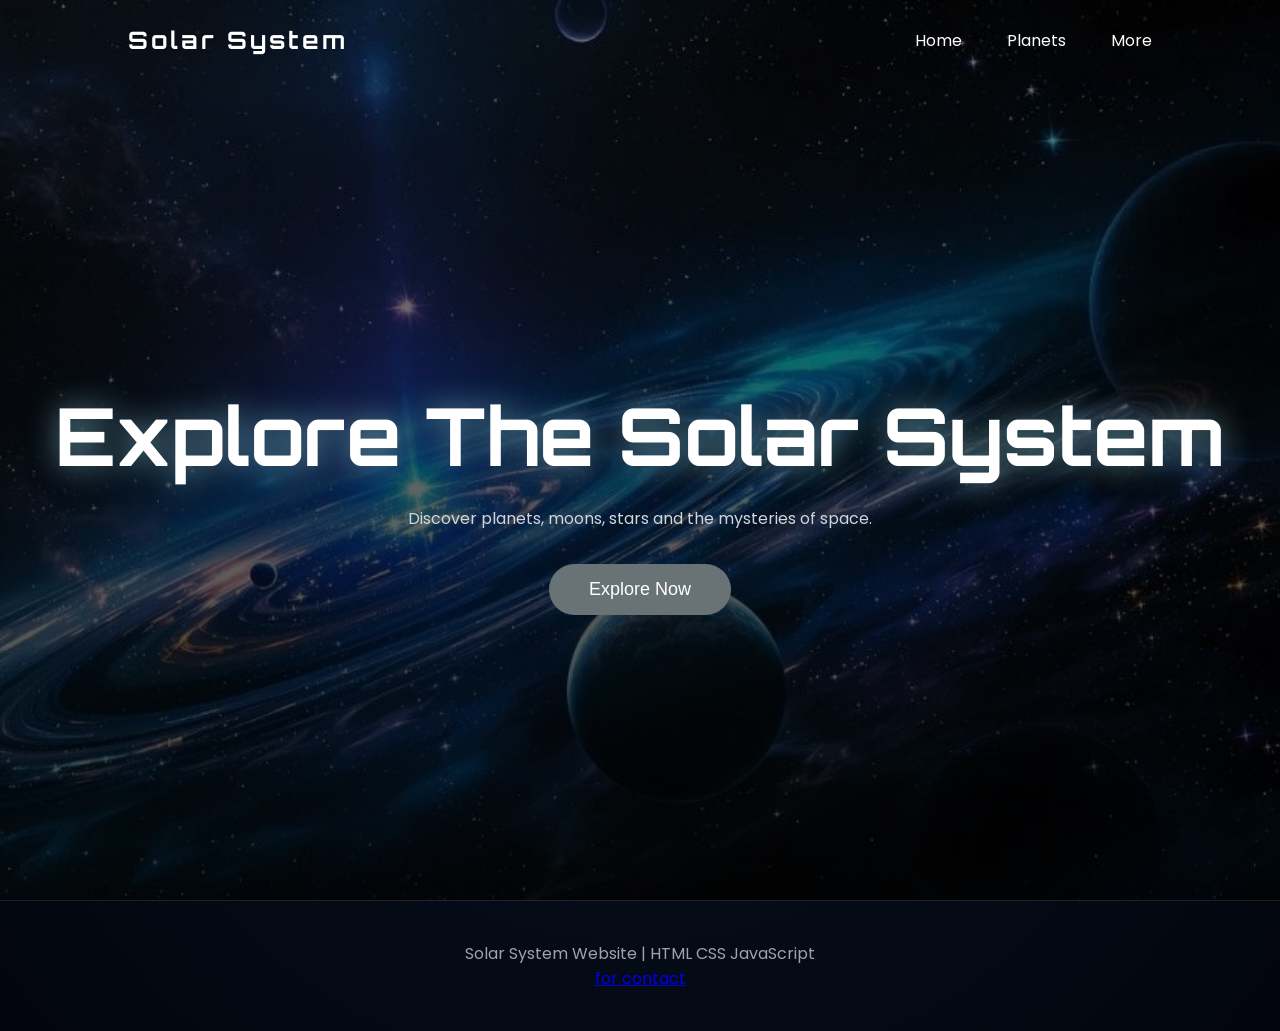
==== commit de00c670: "COOL" ====
--- a/index.html
+++ b/index.html
@@ -28,7 +28,7 @@
 
 <a href="planets.html">Planets</a>
 
-<a href="more.html">Gallery</a>
+<a href="more.html">More</a>
 
 </nav>
 
--- a/style.css
+++ b/style.css
@@ -1,7 +1,5 @@
-/* ==========================================================================
-   1. التنسيقات الأساسية وإعادة التعيين (Reset & Base Styles)
-   ========================================================================== */
-* {
+* {  
+
     margin: 0;
     padding: 0;
     box-sizing: border-box;
@@ -18,10 +16,41 @@
     margin-top: 100px;
     font-size: 60px;
 }
-
-/* ==========================================================================
-   2. الهيدر والقائمة الإنتقالية (Header & Navigation)
-   ========================================================================== */
+ 
+
+.h{
+
+   
+margin-top: 90px;
+    width: 99%;
+    height:flex;
+    background: rgba(255, 255, 255, 0.03);
+    border: 1px solid rgba(255, 255, 255, 0.08);
+    backdrop-filter: blur(12px);
+    box-shadow: 0 0 80px rgba(76, 201, 240, 0.15);
+   
+}
+
+.h h2{
+    padding: 3%;
+      font-size: 40px;
+    margin-bottom: 25px;
+    line-height: 1.1;
+}
+
+.h p {
+    padding: 3%;
+    font-size: 18px;
+    margin-top: 2%;
+    line-height: 1.9;
+    color: #d6d6d6;
+    margin-bottom: 90px;
+  
+}
+
+
+
+
 header {
     position: fixed;
     top: 0;
@@ -54,9 +83,7 @@
     color: #859ca3c4;
 }
 
-/* ==========================================================================
-   3. القسم الرئيسي (Home Section)
-   ========================================================================== */
+
 .home {
     height: 100vh;
     background: linear-gradient(rgba(0,0,0,0.5), rgba(0,0,0,0.7)), url("img/as.jpg");
@@ -100,9 +127,7 @@
     box-shadow: 0 0 30px #708991;
 }
 
-/* ==========================================================================
-   4. منزلق الكواكب (Planets Slider Section)
-   ========================================================================== */
+
 .planets-section,
 .planets-slider {
     min-height: 100vh;
@@ -168,7 +193,7 @@
     color: #d1d5db;
 }
 
-/* الكواكب الصغيرة الجانبية */
+
 .small-planets {
     position: absolute;
     display: flex;
@@ -176,13 +201,8 @@
     gap: 18px;
 }
 
-.left {
-    left: 40px;
-}
-
-.right {
-    right: 40px;
-}
+.left { left: 40px; }
+.right { right: 40px; }
 
 .small-planets img {
     border-radius: 50%;
@@ -203,7 +223,7 @@
 .right img:nth-child(2) { width: 85px; height: 85px; }
 .right img:nth-child(3) { width: 55px; height: 55px; }
 
-/* أزرار الأسهم للمنزلق */
+
 button {
     background: none;
     border: none;
@@ -244,9 +264,7 @@
 .left-arrow { left: 20px; }
 .right-arrow { right: 20px; }
 
-/* ==========================================================================
-   5. قسم الكروت المستعرضة (Cards Section)
-   ========================================================================== */
+
 .cards {
     padding: 140px 5%;
     display: grid;
@@ -291,14 +309,7 @@
     line-height: 1.7;
 }
 
-/* ==========================================================================
-   6. صفحة تفاصيل الكوكب المنفردة (Single Planet Page)
-   ========================================================================== */
-
-/* تنسيق الحاوية الرئيسية للقسم */
-
- 
-   .planet-page{
+.planet-page {
     display: flex;
     justify-content: space-between;
     align-items: flex-start;
@@ -309,20 +320,18 @@
     padding: 120px 40px;
 }
 
-/* النصوص */
-.planet-page planet-text{
+
+.planet-page .planet-text {
     flex: 1;
 }
 
-/* العناوين */
-.planet-page h1{
+.planet-page h1 {
     font-size: 40px;
     margin-bottom: 25px;
     line-height: 1.1;
 }
 
-/* الفقرات */
-.planet-page p{
+.planet-page p {
     font-size: 18px;
     line-height: 1.9;
     color: #d6d6d6;
@@ -330,8 +339,7 @@
     max-width: 700px;
 }
 
-/* الصورة */
-.planet-page img{
+.planet-page img {
     width: 400px;
     height: 400px;
     border-radius: 50%;
@@ -345,24 +353,17 @@
 }
 
 
-
-
-
-
-
-/* ==========================================================================
-   7. التذييل (Footer)
-   ========================================================================== */
+ 
+ 
 footer {
+
     text-align: center;
     padding: 40px;
     border-top: 1px solid rgba(255, 255, 255, 0.1);
     color: #9ca3af;
 }
 
-/* ==========================================================================
-   8. الحركات والأنميشن (Keyframes)
-   ========================================================================== */
+
 @keyframes float {
     0%, 100% { transform: translateY(0); }
     50% { transform: translateY(-15px); }
@@ -373,10 +374,7 @@
     to { opacity: 1; transform: scale(1); }
 }
 
-/* ==========================================================================
-   9. التجاوب مع الشاشات (Responsive Design / Media Queries)
-   ========================================================================== */
-   /* الشاشات المتوسطة والأيباد (أقل من 950 بكسل) */
+
 @media (max-width: 950px) {
     .small-planets {
         display: none;
@@ -396,15 +394,25 @@
         height: 55px;
         font-size: 25px;
     }
-    .planet-page h1 {
-        font-size: 45px;
-    }
-    .card h2 {
-        font-size: 30px;
-    }
-}
-
-/* شاشات الهواتف الذكية (أقل من 768 بكسل) */
+    
+  
+    .planet-page {
+        flex-direction: column-reverse;
+        align-items: center;
+        text-align: center;
+        gap: 40px;
+        padding: 100px 20px;
+    }
+    .planet-page img {
+        position: static;
+        width: 300px;
+        height: 300px;
+    }
+    .planet-page p {
+        margin: 0 auto 30px auto;
+    }
+}
+
 @media (max-width: 768px) {
     header {
         flex-direction: row;
@@ -414,11 +422,12 @@
 
     nav {
         margin-left: 0;
+        gap: 10px;
     }
 
     nav a {
-        font-size: 14px;
-        margin-left: 15px; /* مسافة متناسقة للهواتف */
+        font-size: 13px;
+        margin-left: 10px;
     }
 
     h1 {
@@ -446,20 +455,21 @@
 
     #planet-name {
         font-size: 32px;
-    }
-
+    
+    
+     }
     #planet-text {
         width: 100%;
         font-size: 14px;
     }
 
     .planets-slider {
-        padding: 80px 5%;
+        padding: 60px 5%;
     }
 
     .container {
         height: auto;
-        padding: 40px 10px;
+        padding: 60px 15px;
     }
 
     .center {
@@ -467,9 +477,24 @@
         gap: 20px;
     }
 
+    
+    .arrow {
+        top: auto;
+        bottom: 20px;
+        transform: none;
+        width: 50px;
+        height: 50px;
+        font-size: 20px;
+    }
+    .arrow:hover {
+        transform: scale(1.1);
+    }
+    .left-arrow { left: 30%; }
+    .right-arrow { right: 30%; }
+
     .cards {
         grid-template-columns: 1fr;
-        padding: 80px 5%;
+        padding: 60px 5%;
     }
 
     .card img {
@@ -481,22 +506,18 @@
         font-size: 25px;
     }
 
+   
     .planet-page h1 {
-        font-size: 35px;
+        font-size: 32px;
     }
 
     .planet-page img {
-        width: 200px;
-        height: 200px;
+        width: 220px;
+        height: 220px;
     }
 
     .planet-page p {
-        font-size: 14px;
-    }
-
-    .arrow {
-        width: 45px;
-        height: 45px;
-        font-size: 22px;
+        font-size: 15px;
+        line-height: 1.7;
     }
 }
